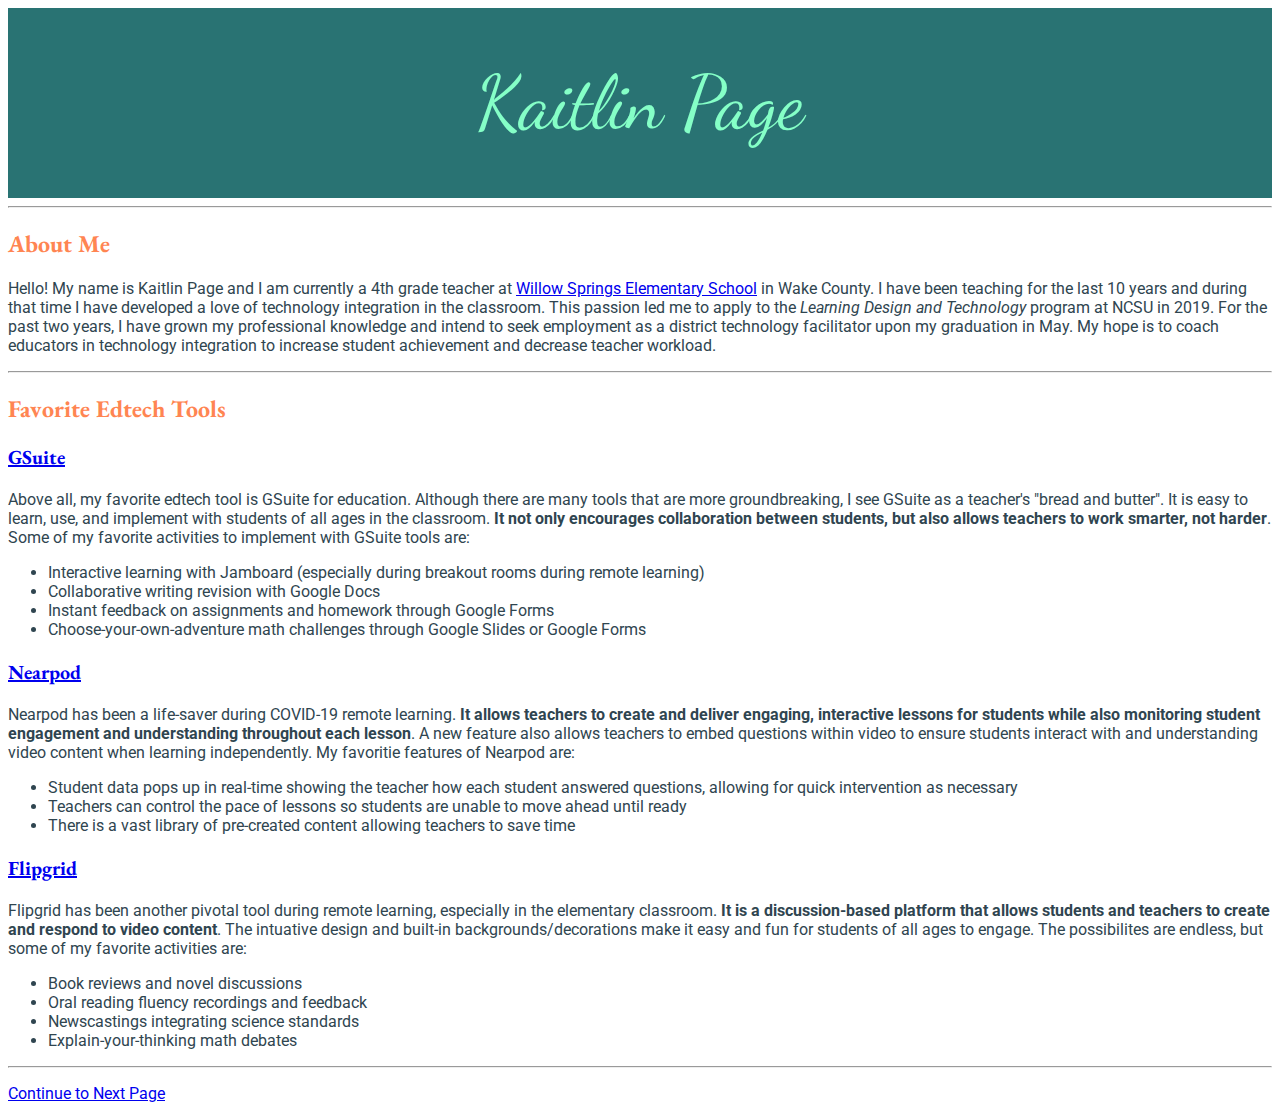
==== index.html @ 35744c5b "Added CSS" ====
<!DOCTYPE html>
<html>
	<head>
		<title>Kaitlin Page</title>
		<meta charset="utf-8" />
		<meta http-equiv="X-UA-Compatible" content="IE=edge" />
        <meta name="viewport" content="width=device-width, initial-scale=1" />
        <link rel="stylesheet" href="stylesheet.css">
	</head>
	<body>
    <div class="header"
        <h1>Kaitlin Page</h1>
    </div>
        <hr>
            <h2>About Me</h2>
                <p>Hello! My name is Kaitlin Page and I am currently a 4th grade teacher
                    at <a href="https://www.wcpss.net/willowspringses" target="_blank">Willow Springs Elementary School</a> in Wake County. I have been teaching 
                    for the last 10 years and during that time I have developed a love of 
                    technology integration in the classroom. This passion led me to apply 
                    to the <em>Learning Design and Technology</em> program at NCSU in 2019.
                    For the past two years, I have grown my professional knowledge and intend
                    to seek employment as a district technology facilitator upon my graduation
                    in May. My hope is to coach educators in technology integration to increase
                    student achievement and decrease teacher workload.  </p>
                <hr>
            <h2>Favorite Edtech Tools</h2>
                    <h3><a href="https://workspace.google.com" target="_blank">GSuite</a></h3>
                        <p>Above all, my favorite edtech tool is GSuite for education.
                            Although there are many tools that are more groundbreaking, I 
                            see GSuite as a teacher's "bread and butter". It is easy to learn,
                            use, and implement with students of all ages in the classroom. <strong>It not
                            only encourages collaboration between students, but also allows 
                            teachers to work smarter, not harder</strong>. Some of my favorite activities to
                            implement with GSuite tools are: 
                                <ul>
                                    <li>Interactive learning with Jamboard (especially during breakout rooms during remote learning)</li>
                                    <li>Collaborative writing revision with Google Docs</li>
                                    <li>Instant feedback on assignments and homework through Google Forms</li>
                                    <li>Choose-your-own-adventure math challenges through Google Slides or Google Forms</li>
                                </ul>
                        </p>
                    <h3><a href="https://nearpod.com" target="_blank">Nearpod</a></h3>
                        <p>Nearpod has been a life-saver during COVID-19 remote learning. <strong>It allows teachers to create 
                            and deliver engaging, interactive lessons for students while also monitoring student engagement 
                            and understanding throughout each lesson</strong>. A new feature also allows teachers to embed questions 
                            within video to ensure students interact with and understanding video content when learning
                            independently. My favoritie features of Nearpod are: 
                                <ul>
                                    <li>Student data pops up in real-time showing the teacher how each student answered questions,
                                        allowing for quick intervention as necessary</li>
                                    <li>Teachers can control the pace of lessons so students are unable to move ahead until ready</li>
                                    <li>There is a vast library of pre-created content allowing teachers to save time</li>
                                </ul>
                        </p>
                    <h3><a href="https://flipgrid.com" target="_blank">Flipgrid</a></h3>
                        <p>Flipgrid has been another pivotal tool during remote learning, especially in the elementary classroom. <strong>It 
                            is a discussion-based platform that allows students and teachers to create and respond to video content</strong>. 
                            The intuative design and built-in backgrounds/decorations make it easy and fun for students of all ages to engage.
                            The possibilites are endless, but some of my favorite activities are:
                                <ul>
                                    <li>Book reviews and novel discussions</li>
                                    <li>Oral reading fluency recordings and feedback</li>
                                    <li>Newscastings integrating science standards</li>
                                    <li>Explain-your-thinking math debates</li>
                                </ul>
                                <hr>
                        
                        <p> <a href="page2.html">Continue to Next Page</a></p>
                        </p>
	</body>
</html>
---- stylesheet.css ----
@import url('https://fonts.googleapis.com/css2?family=Archivo+Black&family=Dancing+Script&family=EB+Garamond&family=Roboto:wght@100&display=swap');


html{
    font-size: 16px;
}

h1, h2, h3{
    font-family: 'EB Garamond', sans-serif;
    color: #ff8552;
}

h1{
    font-size: 1.75rem;
}

h2{
    font-size: 1.5rem;
}

h3{
    font-size: 1.25rem;
}
.header{
    padding: 50px;
    text-align: center;
    background: #297373;
    color: #85FFC7;
    font-size: 75px;
    font-family: 'Dancing Script', cursive;
}

p{
    color: #2F4550;
    font-family:'Roboto', serif;
}

ul{
    font-family: 'Roboto', serif;
    color: #2F4550;
}

a:hover{
    text-decoration:underline;
    font-weight:bold;
}
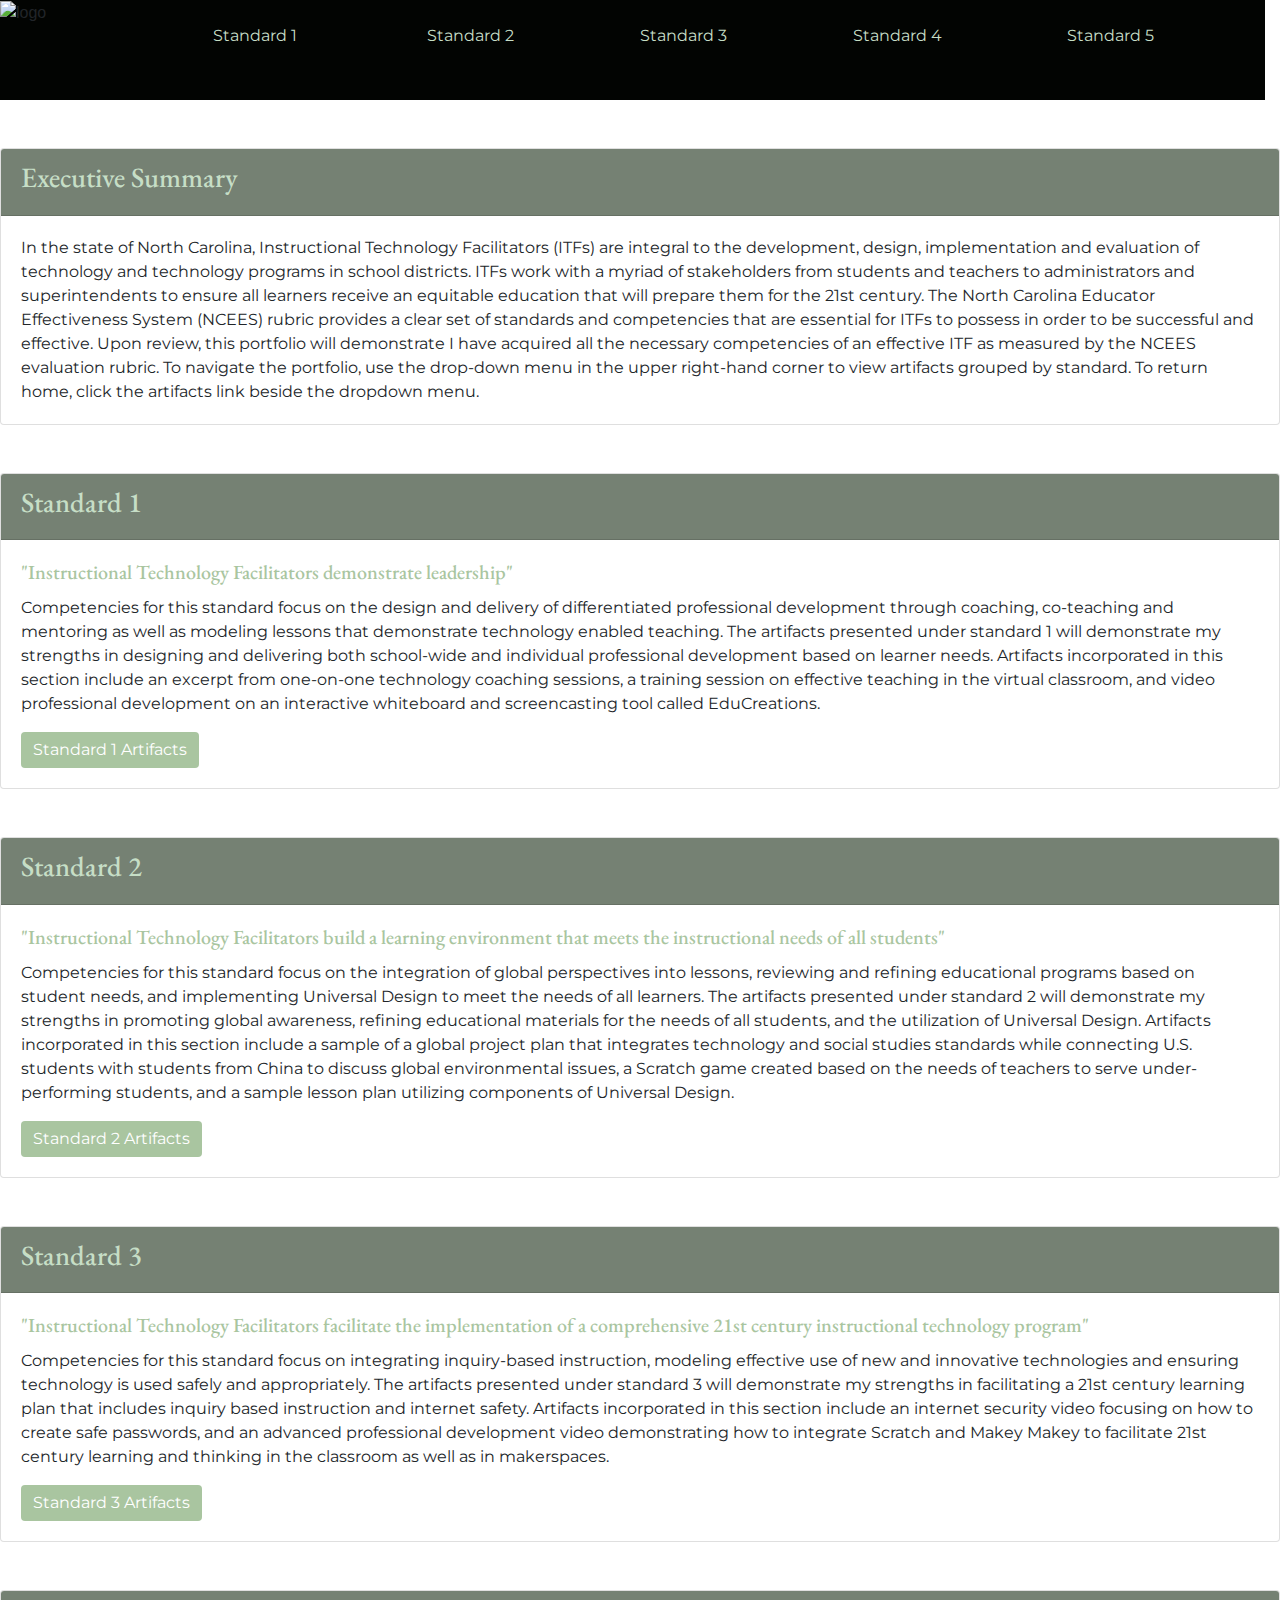
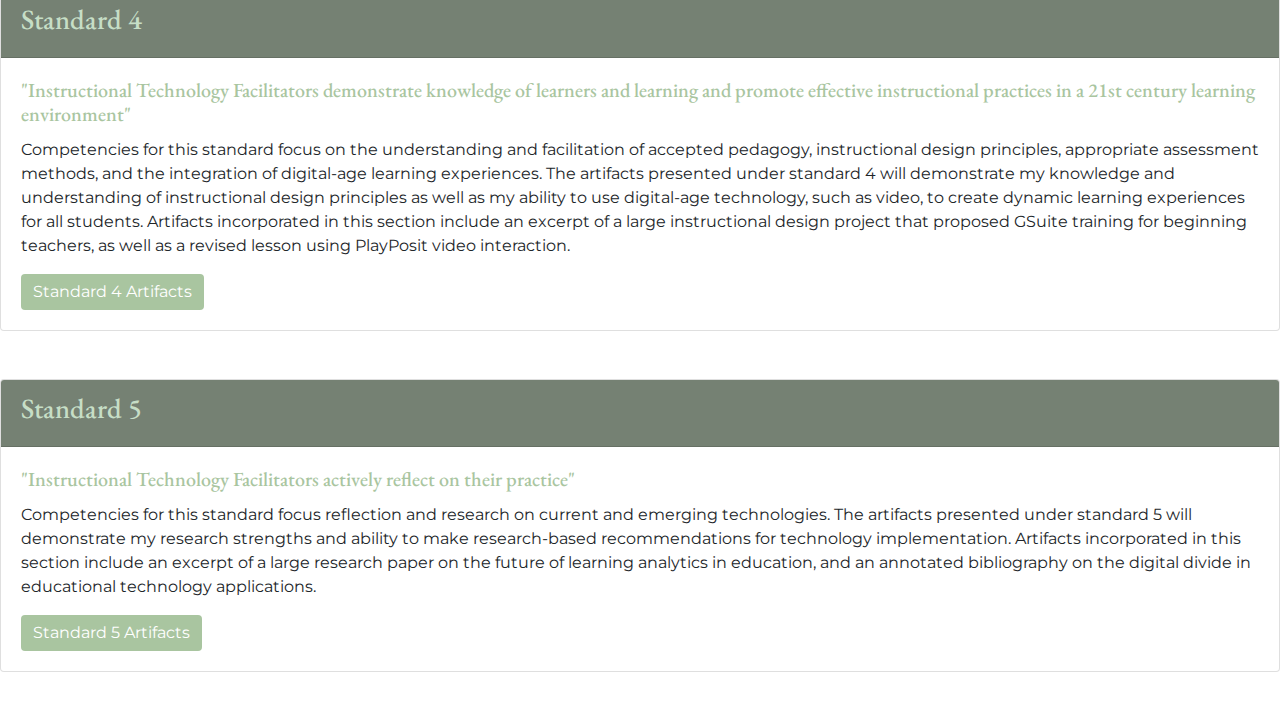
==== commit 9cf23a63: "Added Bootstrap Components" ====
--- a/index.html
+++ b/index.html
@@ -5,67 +5,107 @@
 		<meta charset="utf-8" />
 		<meta http-equiv="X-UA-Compatible" content="IE=edge" />
         <meta name="viewport" content="width=device-width, initial-scale=1" />
+        <link rel="stylesheet" href="https://stackpath.bootstrapcdn.com/bootstrap/4.3.1/css/bootstrap.min.css" integrity="sha384-ggOyR0iXCbMQv3Xipma34MD+dH/1fQ784/j6cY/iJTQUOhcWr7x9JvoRxT2MZw1T" crossorigin="anonymous">
         <link rel="stylesheet" href="stylesheet.css">
 	</head>
-	<body>
-    <div class="header"
-        <h1>Kaitlin Page</h1>
-    </div>
-        <hr>
-            <h2>About Me</h2>
-                <p>Hello! My name is Kaitlin Page and I am currently a 4th grade teacher
-                    at <a href="https://www.wcpss.net/willowspringses" target="_blank">Willow Springs Elementary School</a> in Wake County. I have been teaching 
-                    for the last 10 years and during that time I have developed a love of 
-                    technology integration in the classroom. This passion led me to apply 
-                    to the <em>Learning Design and Technology</em> program at NCSU in 2019.
-                    For the past two years, I have grown my professional knowledge and intend
-                    to seek employment as a district technology facilitator upon my graduation
-                    in May. My hope is to coach educators in technology integration to increase
-                    student achievement and decrease teacher workload.  </p>
-                <hr>
-            <h2>Favorite Edtech Tools</h2>
-                    <h3><a href="https://workspace.google.com" target="_blank">GSuite</a></h3>
-                        <p>Above all, my favorite edtech tool is GSuite for education.
-                            Although there are many tools that are more groundbreaking, I 
-                            see GSuite as a teacher's "bread and butter". It is easy to learn,
-                            use, and implement with students of all ages in the classroom. <strong>It not
-                            only encourages collaboration between students, but also allows 
-                            teachers to work smarter, not harder</strong>. Some of my favorite activities to
-                            implement with GSuite tools are: 
-                                <ul>
-                                    <li>Interactive learning with Jamboard (especially during breakout rooms during remote learning)</li>
-                                    <li>Collaborative writing revision with Google Docs</li>
-                                    <li>Instant feedback on assignments and homework through Google Forms</li>
-                                    <li>Choose-your-own-adventure math challenges through Google Slides or Google Forms</li>
-                                </ul>
-                        </p>
-                    <h3><a href="https://nearpod.com" target="_blank">Nearpod</a></h3>
-                        <p>Nearpod has been a life-saver during COVID-19 remote learning. <strong>It allows teachers to create 
-                            and deliver engaging, interactive lessons for students while also monitoring student engagement 
-                            and understanding throughout each lesson</strong>. A new feature also allows teachers to embed questions 
-                            within video to ensure students interact with and understanding video content when learning
-                            independently. My favoritie features of Nearpod are: 
-                                <ul>
-                                    <li>Student data pops up in real-time showing the teacher how each student answered questions,
-                                        allowing for quick intervention as necessary</li>
-                                    <li>Teachers can control the pace of lessons so students are unable to move ahead until ready</li>
-                                    <li>There is a vast library of pre-created content allowing teachers to save time</li>
-                                </ul>
-                        </p>
-                    <h3><a href="https://flipgrid.com" target="_blank">Flipgrid</a></h3>
-                        <p>Flipgrid has been another pivotal tool during remote learning, especially in the elementary classroom. <strong>It 
-                            is a discussion-based platform that allows students and teachers to create and respond to video content</strong>. 
-                            The intuative design and built-in backgrounds/decorations make it easy and fun for students of all ages to engage.
-                            The possibilites are endless, but some of my favorite activities are:
-                                <ul>
-                                    <li>Book reviews and novel discussions</li>
-                                    <li>Oral reading fluency recordings and feedback</li>
-                                    <li>Newscastings integrating science standards</li>
-                                    <li>Explain-your-thinking math debates</li>
-                                </ul>
-                                <hr>
-                        
-                        <p> <a href="page2.html">Continue to Next Page</a></p>
-                        </p>
+
+    <body>
+
+      <header class="row">
+        <div class="col-xs-12 col-md-2">
+          <img src="logo.png" alt="logo" width="90" height="90">
+        </div>
+
+        <div class="col-xs-12 col-md-2 mt-4">
+          <a href="standard1.html">Standard 1</a>
+        </div>
+        <div class="col-xs-12 col-md-2 mt-4">
+          <a href="standard2.html">Standard 2</a>
+        </div>
+        <div class="col-xs-12 col-md-2 mt-4">
+          <a href="standard3.html">Standard 3</a>
+        </div>
+        <div class="col-xs-12 col-md-2 mt-4">
+          <a href="standard4.html">Standard 4</a>
+        </div>
+        <div class="col-xs-12 col-md-2 mt-4">
+          <a href="standard5.html">Standard 5</a>
+        </div>
+      </header>
+
+  
+
+                <div class="card mt-5 mb-5">
+                  <div class="card-header cardbackground">
+                    <h3>Executive Summary</h3>
+                  </div>
+                  <div class="card-body">
+              
+                    <p class="card-text">In the state of North Carolina, Instructional Technology Facilitators (ITFs) are integral to the development, design, implementation and evaluation of technology and technology programs in school districts. ITFs work with a myriad of stakeholders from students and teachers to administrators and superintendents to ensure all learners receive an equitable education that will prepare them for the 21st century. The North Carolina Educator Effectiveness System (NCEES) rubric provides a clear set of standards and competencies that are essential for ITFs to possess in order to be successful and effective. Upon review, this portfolio will demonstrate I have acquired all the necessary competencies of an effective ITF as measured by the NCEES evaluation rubric. To navigate the portfolio, use the drop-down menu in the upper right-hand corner to view artifacts grouped by standard. To return home, click the artifacts link beside the dropdown menu.</p>
+                
+                  </div>
+                </div>
+                
+                <div class="card mb-5">
+                  <div class="card-header cardbackground">
+                    <h3>Standard 1</h3>
+                  </div>
+                  <div class="card-body">
+                    <h5 class="card-title"> "Instructional Technology Facilitators demonstrate leadership"</h5>
+                    <p class="card-text">Competencies for this standard focus on the design and delivery of differentiated professional development through coaching, co-teaching and mentoring as well as modeling lessons that demonstrate technology enabled teaching. The artifacts presented under standard 1 will demonstrate my strengths in designing and delivering both school-wide and individual professional development based on learner needs. Artifacts incorporated in this section include an excerpt from one-on-one technology coaching sessions, a training session on effective teaching in the virtual classroom, and video professional development on an interactive whiteboard and screencasting tool called EduCreations.</p>
+                    <a href="standard1.html" class="btn btn-primary buttonbackground">Standard 1 Artifacts</a>
+                  </div>
+                </div>
+
+                <div class="card mb-5">
+                <div class="card-header cardbackground">
+                  <h3>Standard 2</h3>
+                </div>
+                <div class="card-body">
+                  <h5 class="card-title">"Instructional Technology Facilitators build a learning environment that meets the instructional needs of all students"</h5>
+                  <p class="card-text">Competencies for this standard focus on the integration of global perspectives into lessons, reviewing and refining educational programs based on student needs, and implementing Universal Design to meet the needs of all learners. The artifacts presented under standard 2 will demonstrate my strengths in promoting global awareness, refining educational materials for the needs of all students, and the utilization of Universal Design. Artifacts incorporated in this section include a sample of a global project plan that integrates technology and social studies standards while connecting U.S. students with students from China to discuss global environmental issues, a Scratch game created based on the needs of teachers to serve under-performing students, and a sample lesson plan utilizing components of Universal Design.</p>
+                  <a href="standard2.html" class="btn btn-primary buttonbackground">Standard 2 Artifacts</a>
+                </div>
+              </div>
+
+              <div class="card mb-5">
+              <div class="card-header cardbackground">
+                <h3>Standard 3</h3>
+              </div>
+              <div class="card-body">
+                <h5 class="card-title">"Instructional Technology Facilitators facilitate the implementation of a comprehensive 21st century instructional technology program"</h5>
+                <p class="card-text">Competencies for this standard focus on integrating inquiry-based instruction, modeling effective use of new and innovative technologies and ensuring technology is used safely and appropriately. The artifacts presented under standard 3 will demonstrate my strengths in facilitating a 21st century learning plan that includes inquiry based instruction and internet safety. Artifacts incorporated in this section include an internet security video focusing on how to create safe passwords, and an advanced professional development video demonstrating how to integrate Scratch and Makey Makey to facilitate 21st century learning and thinking in the classroom as well as in makerspaces.</p>
+                <a href="standard3.html" class="btn btn-primary buttonbackground">Standard 3 Artifacts</a>
+              </div>
+            </div>
+
+            <div class="card mb-5">
+            <div class="card-header cardbackground">
+              <h3>Standard 4</h3>
+            </div>
+            <div class="card-body">
+              <h5 class="card-title">"Instructional Technology Facilitators demonstrate knowledge of learners and learning and promote effective instructional practices in a 21st century learning environment"</h5>
+              <p class="card-text">Competencies for this standard focus on the understanding and facilitation of accepted pedagogy, instructional design principles, appropriate assessment methods, and the integration of digital-age learning experiences. The artifacts presented under standard 4 will demonstrate my knowledge and understanding of instructional design principles as well as my ability to use digital-age technology, such as video, to create dynamic learning experiences for all students. Artifacts incorporated in this section include an excerpt of a large instructional design project that proposed GSuite training for beginning teachers, as well as a revised lesson using PlayPosit video interaction.</p>
+              <a href="standard4.html" class="btn btn-primary buttonbackground">Standard 4 Artifacts</a>
+            </div>
+          </div>
+
+          <div class="card mb-5">
+          <div class="card-header cardbackground">
+            <h3>Standard 5</h3>
+          </div>
+          <div class="card-body">
+            <h5 class="card-title">"Instructional Technology Facilitators actively reflect on their practice"</h5>
+            <p class="card-text">Competencies for this standard focus reflection and research on current and emerging technologies. The artifacts presented under standard 5 will demonstrate my research strengths and ability to make research-based recommendations for technology implementation. Artifacts incorporated in this section include an excerpt of a large research paper on the future of learning analytics in education, and an annotated bibliography on the digital divide in educational technology applications.</p>
+            <a href="standard5.html" class="btn btn-primary buttonbackground">Standard 5 Artifacts</a>
+          </div>
+        </div>
+
+    
+
+                <script src="https://code.jquery.com/jquery-3.3.1.slim.min.js" integrity="sha384-q8i/X+965DzO0rT7abK41JStQIAqVgRVzpbzo5smXKp4YfRvH+8abtTE1Pi6jizo" crossorigin="anonymous"></script>
+                <script src="https://cdnjs.cloudflare.com/ajax/libs/popper.js/1.14.7/umd/popper.min.js" integrity="sha384-UO2eT0CpHqdSJQ6hJty5KVphtPhzWj9WO1clHTMGa3JDZwrnQq4sF86dIHNDz0W1" crossorigin="anonymous"></script>
+                <script src="https://stackpath.bootstrapcdn.com/bootstrap/4.3.1/js/bootstrap.min.js" integrity="sha384-JjSmVgyd0p3pXB1rRibZUAYoIIy6OrQ6VrjIEaFf/nJGzIxFDsf4x0xIM+B07jRM" crossorigin="anonymous"></script>
+            
 	</body>
 </html>
--- a/stylesheet.css
+++ b/stylesheet.css
@@ -1,46 +1,57 @@
-@import url('https://fonts.googleapis.com/css2?family=Archivo+Black&family=Dancing+Script&family=EB+Garamond&family=Roboto:wght@100&display=swap');
-
+@import url('https://fonts.googleapis.com/css2?family=EB+Garamond:wght@500&family=Montserrat&display=swap');
 
 html{
     font-size: 16px;
 }
 
-h1, h2, h3{
-    font-family: 'EB Garamond', sans-serif;
-    color: #ff8552;
+header{
+    background-color: #020402;
+    width: 100%;
+    height: 100px;
+    top: 0;
 }
 
-h1{
-    font-size: 1.75rem;
+a{
+    color: #C6DEC6;
+    font-family: "Montserrat";
+}
+
+a:hover{
+    color: #758173;
+    font-family: "Montserrat";
 }
 
 h2{
-    font-size: 1.5rem;
+    font-family: "EB Garamond";
+    color: #A9C5A0;
+}
+
+.cardbackground{
+    background-color: #758173;
 }
 
 h3{
-    font-size: 1.25rem;
+    color: #C6DEC6;
+    font-family:"EB Garamond";
 }
-.header{
-    padding: 50px;
-    text-align: center;
-    background: #297373;
-    color: #85FFC7;
-    font-size: 75px;
-    font-family: 'Dancing Script', cursive;
+
+h5 {
+    color: #A9C5A0;
+    font-family:"EB Garamond";
+}
+
+.buttonbackground{
+    background-color: #A9C5A0;
+    border: #A9C5A0;
+    font-family: "Montserrat";
+}
+
+.buttonbackground:hover{
+    background-color: #758173;
+    border: #758173;
+    font-family: "Montserrat";
 }
 
 p{
-    color: #2F4550;
-    font-family:'Roboto', serif;
-}
-
-ul{
-    font-family: 'Roboto', serif;
-    color: #2F4550;
-}
-
-a:hover{
-    text-decoration:underline;
-    font-weight:bold;
-}
+    font-family: "Montserrat";
+}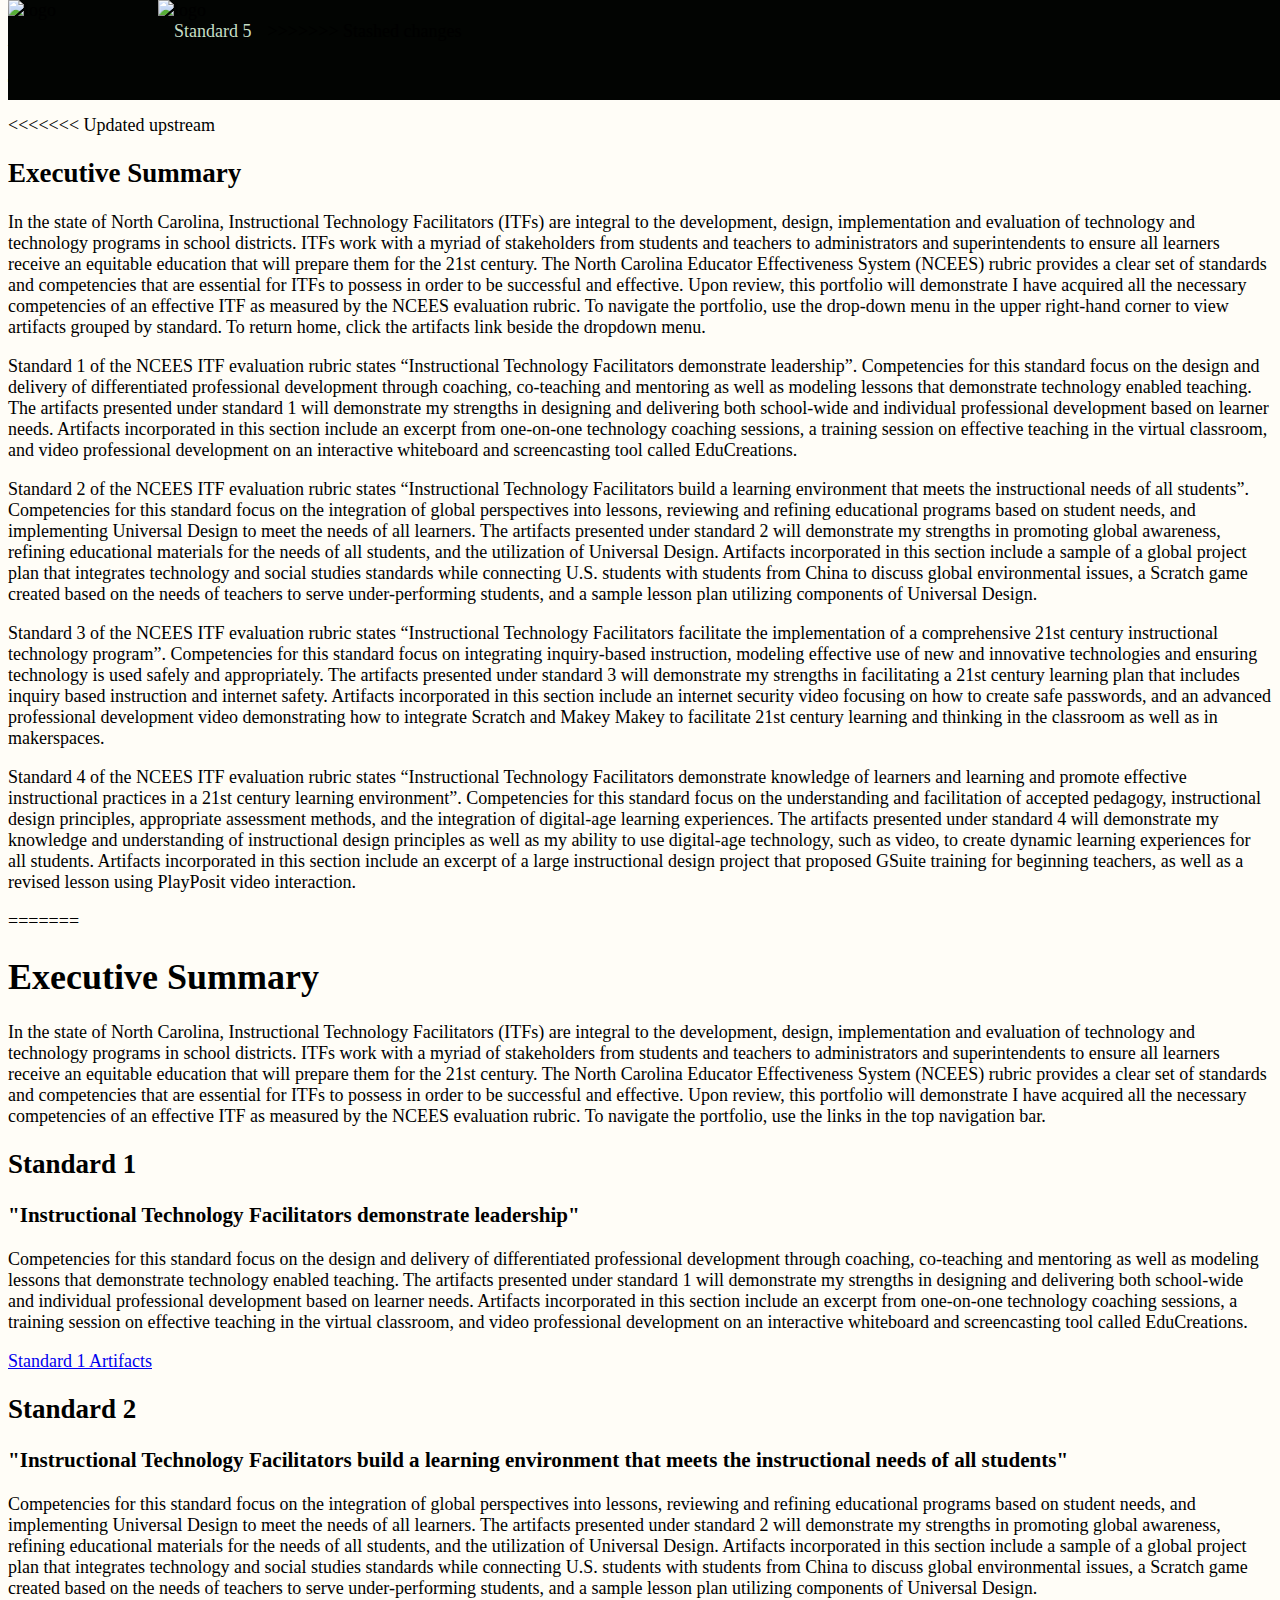
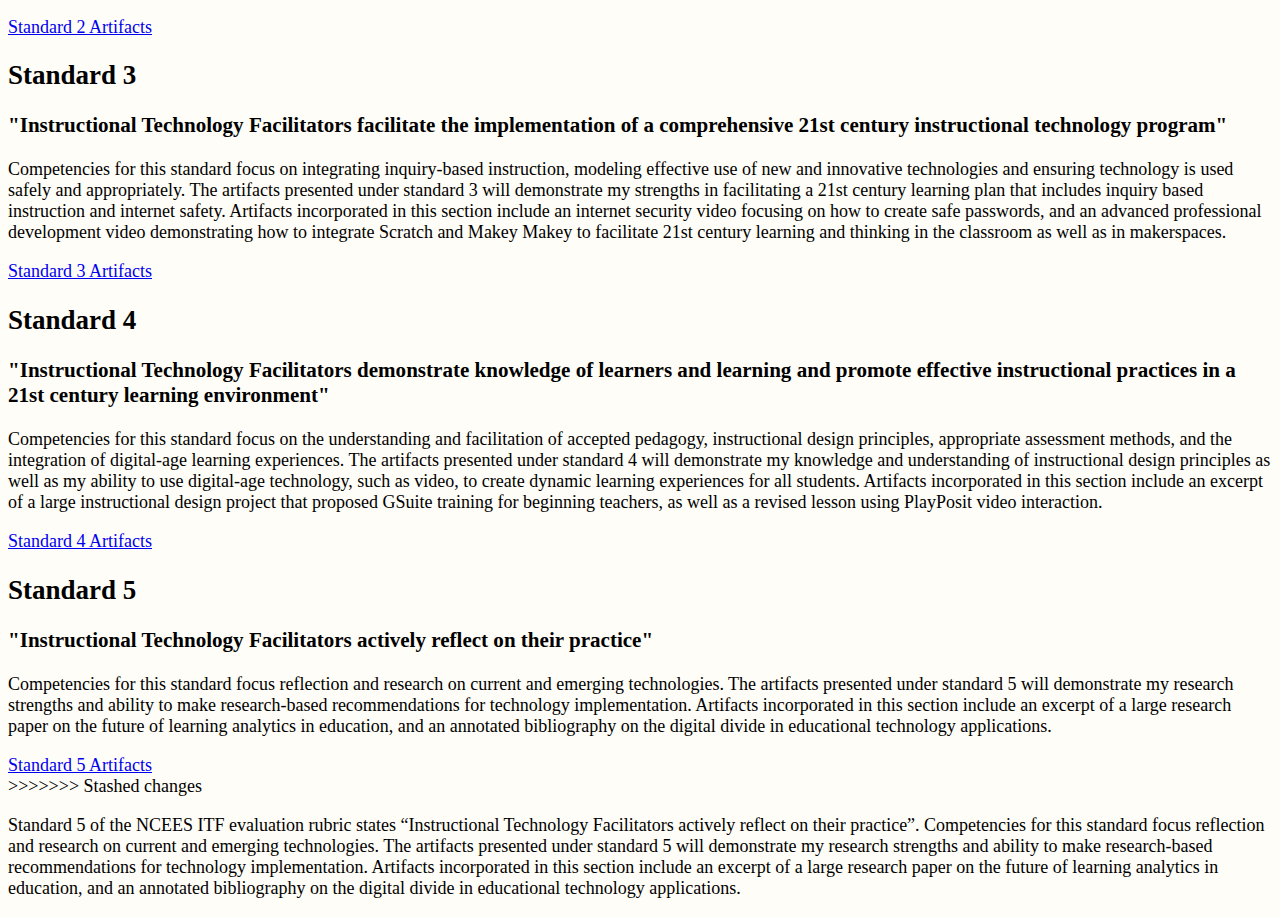
==== commit 5c6ad5ac: "Accessibility Changes" ====
--- a/index.html
+++ b/index.html
@@ -5,53 +5,72 @@
 		<meta charset="utf-8" />
 		<meta http-equiv="X-UA-Compatible" content="IE=edge" />
         <meta name="viewport" content="width=device-width, initial-scale=1" />
-        <link rel="stylesheet" href="https://stackpath.bootstrapcdn.com/bootstrap/4.3.1/css/bootstrap.min.css" integrity="sha384-ggOyR0iXCbMQv3Xipma34MD+dH/1fQ784/j6cY/iJTQUOhcWr7x9JvoRxT2MZw1T" crossorigin="anonymous">
         <link rel="stylesheet" href="stylesheet.css">
 	</head>
+	
+    <body>
+       <header>
+        <img class="logo" src="logo.png" alt="logo">
 
-    <body>
+            <ul>
+                <li><a href="index.html">Home</a></li> 
 
+                <li><a href="standard1.html">Standard 1</a></li>
+
+                <li><a href="standard2.html">Standard 2</a></li>
+
+                <li><a href="standard3.html">Standard 3</a></li>
+
+<<<<<<< Updated upstream
+                <li><a href="standard4.html">Standard 4</a></li>
+=======
       <header class="row">
         <div class="col-xs-12 col-md-2">
-          <img src="logo.png" alt="logo" width="90" height="90">
+          <img src="logo.png" alt="logo" width="90" height="90" aria-hidden="true">
         </div>
+>>>>>>> Stashed changes
 
-        <div class="col-xs-12 col-md-2 mt-4">
-          <a href="standard1.html">Standard 1</a>
-        </div>
-        <div class="col-xs-12 col-md-2 mt-4">
-          <a href="standard2.html">Standard 2</a>
-        </div>
-        <div class="col-xs-12 col-md-2 mt-4">
-          <a href="standard3.html">Standard 3</a>
-        </div>
-        <div class="col-xs-12 col-md-2 mt-4">
-          <a href="standard4.html">Standard 4</a>
-        </div>
-        <div class="col-xs-12 col-md-2 mt-4">
-          <a href="standard5.html">Standard 5</a>
-        </div>
-      </header>
+                <li><a href="standard5.html">Standard 5</a></li>
+            </ul>
+        </header>
+   
+            <h2 class="headerfix">About Me</h2>
 
-  
+                <p>Text will go here</p>
 
+<<<<<<< Updated upstream
+            <h2>Executive Summary</h2>
+                <p>In the state of North Carolina, Instructional Technology Facilitators (ITFs) are integral to the development, design, implementation and evaluation of technology and technology programs in school districts. ITFs work with a myriad of stakeholders from students and teachers to administrators and superintendents to ensure all learners receive an equitable education that will prepare them for the 21st century. The North Carolina Educator Effectiveness System (NCEES) rubric provides a clear set of standards and competencies that are essential for ITFs to possess in order to be successful and effective. Upon review, this portfolio will demonstrate I have acquired all the necessary competencies of an effective ITF as measured by the NCEES evaluation rubric. To navigate the portfolio, use the drop-down menu in the upper right-hand corner to view artifacts grouped by standard. To return home, click the artifacts link beside the dropdown menu.</p>
+
+                <p>Standard 1 of the NCEES ITF evaluation rubric states “Instructional Technology Facilitators demonstrate leadership”. Competencies for this standard focus on the design and delivery of differentiated professional development through coaching, co-teaching and mentoring as well as modeling lessons that demonstrate technology enabled teaching. The artifacts presented under standard 1 will demonstrate my strengths in designing and delivering both school-wide and individual professional development based on learner needs. Artifacts incorporated in this section include an excerpt from one-on-one technology coaching sessions, a training session on effective teaching in the virtual classroom, and video professional development on an interactive whiteboard and screencasting tool called EduCreations. 
+                </p>
+
+                <p>Standard 2 of the NCEES ITF evaluation rubric states “Instructional Technology Facilitators build a learning environment that meets the instructional needs of all students”. Competencies for this standard focus on the integration of global perspectives into lessons, reviewing and refining educational programs based on student needs, and implementing Universal Design to meet the needs of all learners. The artifacts presented under standard 2 will demonstrate my strengths in promoting global awareness, refining educational materials for the needs of all students, and the utilization of Universal Design. Artifacts incorporated in this section include a sample of a global project plan that integrates technology and social studies standards while connecting U.S. students with students from China to discuss global environmental issues, a Scratch game created based on the needs of teachers to serve under-performing students, and a sample lesson plan utilizing components of Universal Design. 
+                </p>
+
+                <p>Standard 3 of the NCEES ITF evaluation rubric states “Instructional Technology Facilitators facilitate the implementation of a comprehensive 21st century instructional technology program”. Competencies for this standard focus on integrating inquiry-based instruction, modeling effective use of new and innovative technologies and ensuring technology is used safely and appropriately. The artifacts presented under standard 3 will demonstrate my strengths in facilitating a 21st century learning plan that includes inquiry based instruction and internet safety. Artifacts incorporated in this section include an internet security video focusing on how to create safe passwords, and an advanced professional development video demonstrating how to integrate Scratch and Makey Makey to facilitate 21st century learning and thinking in the classroom as well as in makerspaces. 
+                </p>
+
+                <p>Standard 4 of the NCEES ITF evaluation rubric states “Instructional Technology Facilitators demonstrate knowledge of learners and learning and promote effective instructional practices in a 21st century learning environment”. Competencies for this standard focus on the understanding and facilitation of accepted pedagogy, instructional design principles, appropriate assessment methods, and the integration of digital-age learning experiences. The artifacts presented under standard 4 will demonstrate my knowledge and understanding of instructional design principles as well as my ability to use digital-age technology, such as video, to create dynamic learning experiences for all students. Artifacts incorporated in this section include an excerpt of a large instructional design project that proposed GSuite training for beginning teachers, as well as a revised lesson using PlayPosit video interaction. 
+                </p>
+=======
                 <div class="card mt-5 mb-5">
                   <div class="card-header cardbackground">
-                    <h3>Executive Summary</h3>
+                    <h1>Executive Summary</h1>
                   </div>
                   <div class="card-body">
               
-                    <p class="card-text">In the state of North Carolina, Instructional Technology Facilitators (ITFs) are integral to the development, design, implementation and evaluation of technology and technology programs in school districts. ITFs work with a myriad of stakeholders from students and teachers to administrators and superintendents to ensure all learners receive an equitable education that will prepare them for the 21st century. The North Carolina Educator Effectiveness System (NCEES) rubric provides a clear set of standards and competencies that are essential for ITFs to possess in order to be successful and effective. Upon review, this portfolio will demonstrate I have acquired all the necessary competencies of an effective ITF as measured by the NCEES evaluation rubric. To navigate the portfolio, use the drop-down menu in the upper right-hand corner to view artifacts grouped by standard. To return home, click the artifacts link beside the dropdown menu.</p>
+                    <p class="card-text">In the state of North Carolina, Instructional Technology Facilitators (ITFs) are integral to the development, design, implementation and evaluation of technology and technology programs in school districts. ITFs work with a myriad of stakeholders from students and teachers to administrators and superintendents to ensure all learners receive an equitable education that will prepare them for the 21st century. The North Carolina Educator Effectiveness System (NCEES) rubric provides a clear set of standards and competencies that are essential for ITFs to possess in order to be successful and effective. Upon review, this portfolio will demonstrate I have acquired all the necessary competencies of an effective ITF as measured by the NCEES evaluation rubric. To navigate the portfolio, use the links in the top navigation bar. </p>
                 
                   </div>
                 </div>
                 
                 <div class="card mb-5">
                   <div class="card-header cardbackground">
-                    <h3>Standard 1</h3>
+                    <h2>Standard 1</h2>
                   </div>
                   <div class="card-body">
-                    <h5 class="card-title"> "Instructional Technology Facilitators demonstrate leadership"</h5>
+                    <h3 class="card-title"> "Instructional Technology Facilitators demonstrate leadership"</h3>
                     <p class="card-text">Competencies for this standard focus on the design and delivery of differentiated professional development through coaching, co-teaching and mentoring as well as modeling lessons that demonstrate technology enabled teaching. The artifacts presented under standard 1 will demonstrate my strengths in designing and delivering both school-wide and individual professional development based on learner needs. Artifacts incorporated in this section include an excerpt from one-on-one technology coaching sessions, a training session on effective teaching in the virtual classroom, and video professional development on an interactive whiteboard and screencasting tool called EduCreations.</p>
                     <a href="standard1.html" class="btn btn-primary buttonbackground">Standard 1 Artifacts</a>
                   </div>
@@ -59,10 +78,10 @@
 
                 <div class="card mb-5">
                 <div class="card-header cardbackground">
-                  <h3>Standard 2</h3>
+                  <h2>Standard 2</h2>
                 </div>
                 <div class="card-body">
-                  <h5 class="card-title">"Instructional Technology Facilitators build a learning environment that meets the instructional needs of all students"</h5>
+                  <h3 class="card-title">"Instructional Technology Facilitators build a learning environment that meets the instructional needs of all students"</h3>
                   <p class="card-text">Competencies for this standard focus on the integration of global perspectives into lessons, reviewing and refining educational programs based on student needs, and implementing Universal Design to meet the needs of all learners. The artifacts presented under standard 2 will demonstrate my strengths in promoting global awareness, refining educational materials for the needs of all students, and the utilization of Universal Design. Artifacts incorporated in this section include a sample of a global project plan that integrates technology and social studies standards while connecting U.S. students with students from China to discuss global environmental issues, a Scratch game created based on the needs of teachers to serve under-performing students, and a sample lesson plan utilizing components of Universal Design.</p>
                   <a href="standard2.html" class="btn btn-primary buttonbackground">Standard 2 Artifacts</a>
                 </div>
@@ -70,10 +89,10 @@
 
               <div class="card mb-5">
               <div class="card-header cardbackground">
-                <h3>Standard 3</h3>
+                <h2>Standard 3</h2>
               </div>
               <div class="card-body">
-                <h5 class="card-title">"Instructional Technology Facilitators facilitate the implementation of a comprehensive 21st century instructional technology program"</h5>
+                <h3 class="card-title">"Instructional Technology Facilitators facilitate the implementation of a comprehensive 21st century instructional technology program"</h3>
                 <p class="card-text">Competencies for this standard focus on integrating inquiry-based instruction, modeling effective use of new and innovative technologies and ensuring technology is used safely and appropriately. The artifacts presented under standard 3 will demonstrate my strengths in facilitating a 21st century learning plan that includes inquiry based instruction and internet safety. Artifacts incorporated in this section include an internet security video focusing on how to create safe passwords, and an advanced professional development video demonstrating how to integrate Scratch and Makey Makey to facilitate 21st century learning and thinking in the classroom as well as in makerspaces.</p>
                 <a href="standard3.html" class="btn btn-primary buttonbackground">Standard 3 Artifacts</a>
               </div>
@@ -81,10 +100,10 @@
 
             <div class="card mb-5">
             <div class="card-header cardbackground">
-              <h3>Standard 4</h3>
+              <h2>Standard 4</h2>
             </div>
             <div class="card-body">
-              <h5 class="card-title">"Instructional Technology Facilitators demonstrate knowledge of learners and learning and promote effective instructional practices in a 21st century learning environment"</h5>
+              <h3 class="card-title">"Instructional Technology Facilitators demonstrate knowledge of learners and learning and promote effective instructional practices in a 21st century learning environment"</h3>
               <p class="card-text">Competencies for this standard focus on the understanding and facilitation of accepted pedagogy, instructional design principles, appropriate assessment methods, and the integration of digital-age learning experiences. The artifacts presented under standard 4 will demonstrate my knowledge and understanding of instructional design principles as well as my ability to use digital-age technology, such as video, to create dynamic learning experiences for all students. Artifacts incorporated in this section include an excerpt of a large instructional design project that proposed GSuite training for beginning teachers, as well as a revised lesson using PlayPosit video interaction.</p>
               <a href="standard4.html" class="btn btn-primary buttonbackground">Standard 4 Artifacts</a>
             </div>
@@ -92,20 +111,18 @@
 
           <div class="card mb-5">
           <div class="card-header cardbackground">
-            <h3>Standard 5</h3>
+            <h2>Standard 5</h2>
           </div>
           <div class="card-body">
-            <h5 class="card-title">"Instructional Technology Facilitators actively reflect on their practice"</h5>
+            <h3 class="card-title">"Instructional Technology Facilitators actively reflect on their practice"</h3>
             <p class="card-text">Competencies for this standard focus reflection and research on current and emerging technologies. The artifacts presented under standard 5 will demonstrate my research strengths and ability to make research-based recommendations for technology implementation. Artifacts incorporated in this section include an excerpt of a large research paper on the future of learning analytics in education, and an annotated bibliography on the digital divide in educational technology applications.</p>
             <a href="standard5.html" class="btn btn-primary buttonbackground">Standard 5 Artifacts</a>
           </div>
         </div>
+>>>>>>> Stashed changes
 
-    
+                <p>Standard 5 of the NCEES ITF evaluation rubric states “Instructional Technology Facilitators actively reflect on their practice”. Competencies for this standard focus reflection and research on current and emerging technologies. The artifacts presented under standard 5 will demonstrate my research strengths and ability to make research-based recommendations for technology implementation. Artifacts incorporated in this section include an excerpt of a large research paper on the future of learning analytics in education, and an annotated bibliography on the digital divide in educational technology applications.
+                </p>
 
-                <script src="https://code.jquery.com/jquery-3.3.1.slim.min.js" integrity="sha384-q8i/X+965DzO0rT7abK41JStQIAqVgRVzpbzo5smXKp4YfRvH+8abtTE1Pi6jizo" crossorigin="anonymous"></script>
-                <script src="https://cdnjs.cloudflare.com/ajax/libs/popper.js/1.14.7/umd/popper.min.js" integrity="sha384-UO2eT0CpHqdSJQ6hJty5KVphtPhzWj9WO1clHTMGa3JDZwrnQq4sF86dIHNDz0W1" crossorigin="anonymous"></script>
-                <script src="https://stackpath.bootstrapcdn.com/bootstrap/4.3.1/js/bootstrap.min.js" integrity="sha384-JjSmVgyd0p3pXB1rRibZUAYoIIy6OrQ6VrjIEaFf/nJGzIxFDsf4x0xIM+B07jRM" crossorigin="anonymous"></script>
-            
 	</body>
 </html>
--- a/stylesheet.css
+++ b/stylesheet.css
@@ -1,57 +1,104 @@
-@import url('https://fonts.googleapis.com/css2?family=EB+Garamond:wght@500&family=Montserrat&display=swap');
+@import url('https://fonts.googleapis.com/css2?family=Archivo+Black&family=Dancing+Script&family=EB+Garamond&family=Roboto:wght@100&display=swap');
+
 
 html{
-    font-size: 16px;
+    font-size: 18px;
+    background-color: #fffdf7;
 }
 
 header{
     background-color: #020402;
+    position: fixed;
     width: 100%;
     height: 100px;
     top: 0;
 }
 
-a{
-    color: #C6DEC6;
-    font-family: "Montserrat";
+ul{
+    position: absolute;
+    top: 25px;
+    left: 110px;
 }
 
-a:hover{
-    color: #758173;
-    font-family: "Montserrat";
+li {
+    float: left;
+    list-style-type: none;
+  }
+  
+  li a {
+    display: inline;
+    color: #C6DEC6;
+    text-align: center;
+    padding: 14px 16px;
+    text-decoration: none;
+  }
+
+  li a:hover{
+      color: #758173;
+  }
+
+<<<<<<< Updated upstream
+h2{
+    font-family: 'EB Garamond', serif;
+    color: #A9C5A0;
+    font-size:1.25rem;
+=======
+h1{
+    font-family: "EB Garamond";
+    color: #C6DEC6;
+    font-size: 2rem;
+>>>>>>> Stashed changes
 }
 
-h2{
-    font-family: "EB Garamond";
-    color: #A9C5A0;
+.headerfix{
+    margin-top: 110px;
 }
 
-.cardbackground{
-    background-color: #758173;
+<<<<<<< Updated upstream
+.intro{
+    margin-top: 110px;
+    font-size: 1.75rem;
+    font-family: 'EB Garamond', serif;
+    font-weight: bold;
+    text-align: center;
+    color: #A9C5A0;
+=======
+h2{
+    color: #C6DEC6;
+    font-family:"EB Garamond";
+    font-size: 1.75rem;
 }
 
-h3{
-    color: #C6DEC6;
+h3 {
+    color: #A9C5A0;
     font-family:"EB Garamond";
+    font-size: 1.5rem;
 }
 
-h5 {
+.paragraphfix {
     color: #A9C5A0;
-    font-family:"EB Garamond";
+    font-family: "EB Garamond";
+    font-size: 24px;
+>>>>>>> Stashed changes
 }
 
-.buttonbackground{
-    background-color: #A9C5A0;
-    border: #A9C5A0;
-    font-family: "Montserrat";
-}
-
-.buttonbackground:hover{
-    background-color: #758173;
-    border: #758173;
-    font-family: "Montserrat";
+.description{
+    font-family: 'Roboto', sans-serif;
+    font-size: 1.05rem;
+    text-align: center;
 }
 
 p{
-    font-family: "Montserrat";
+    color: #2F4550;
+    font-family:'Roboto', sans-serif;
+}
+
+@media print{
+	header{
+		display: none;
+	}
+
+    ul{
+        display:none;
+    }
 }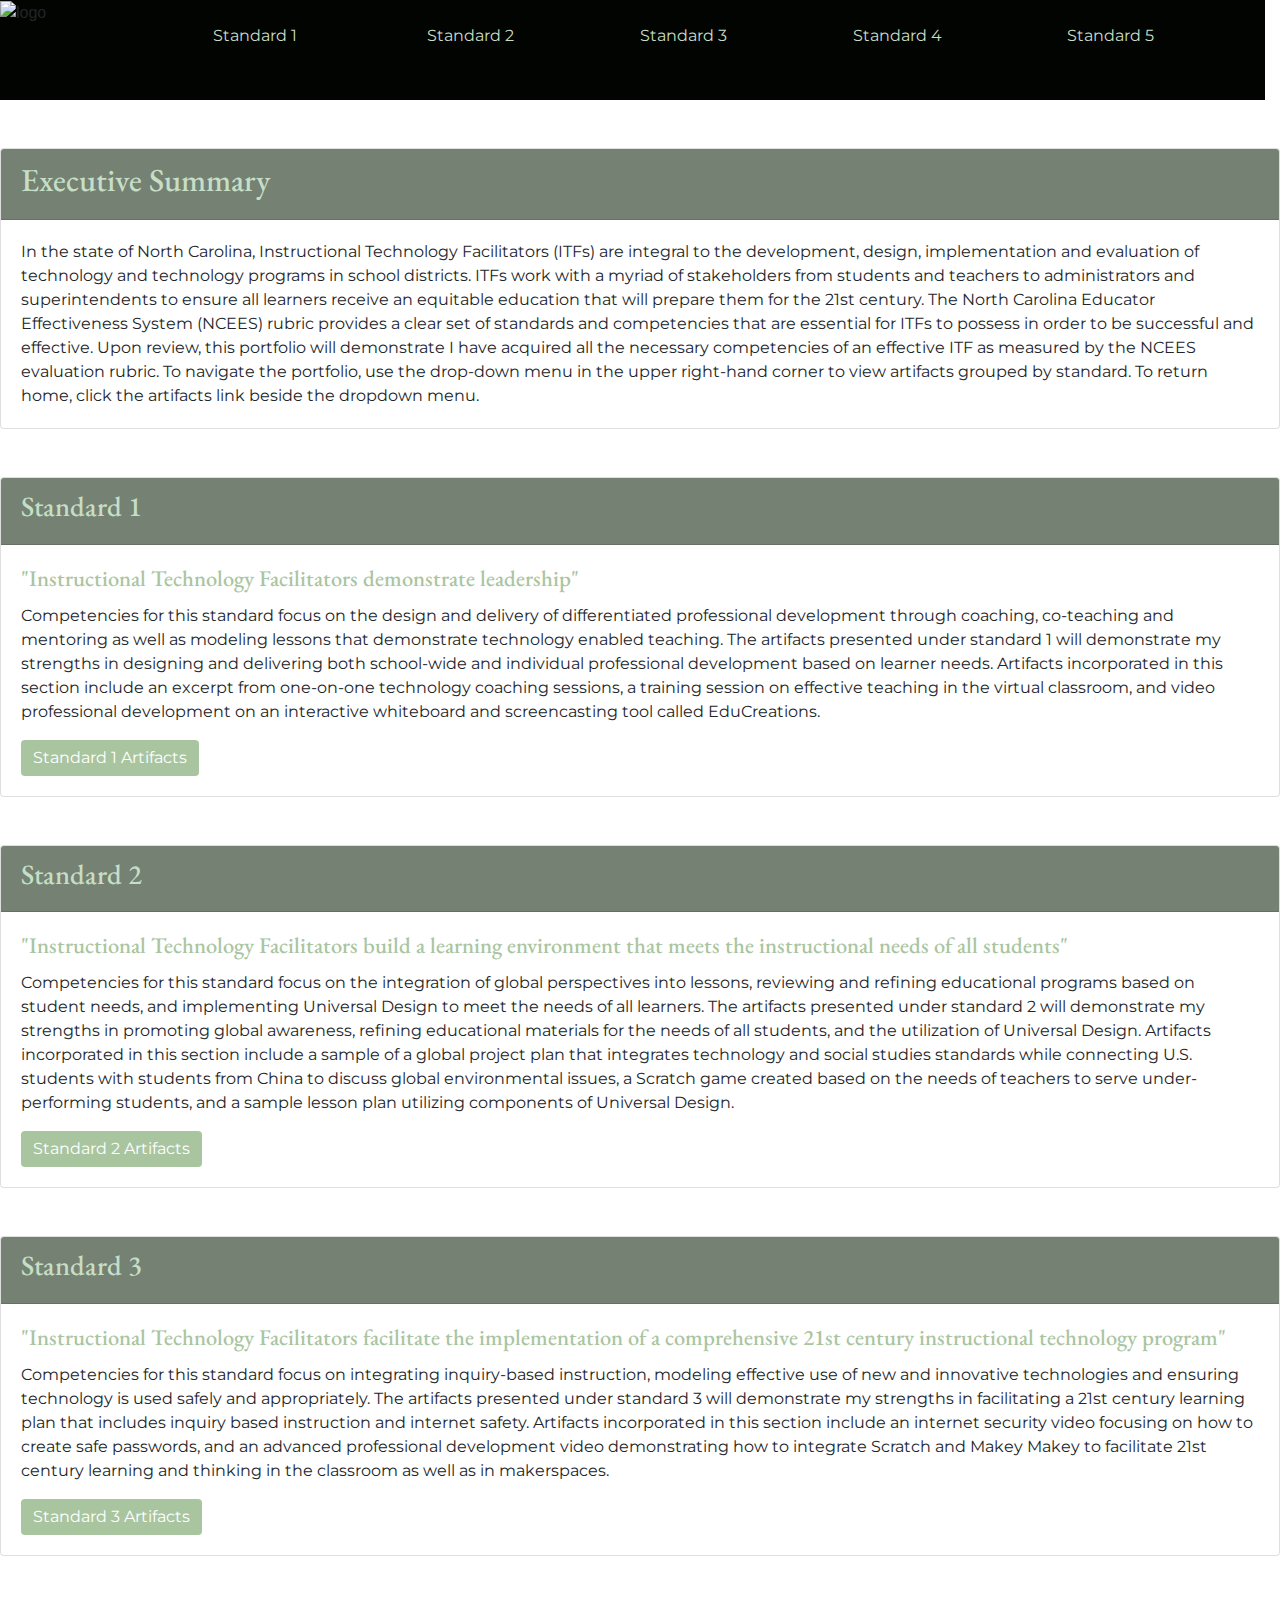
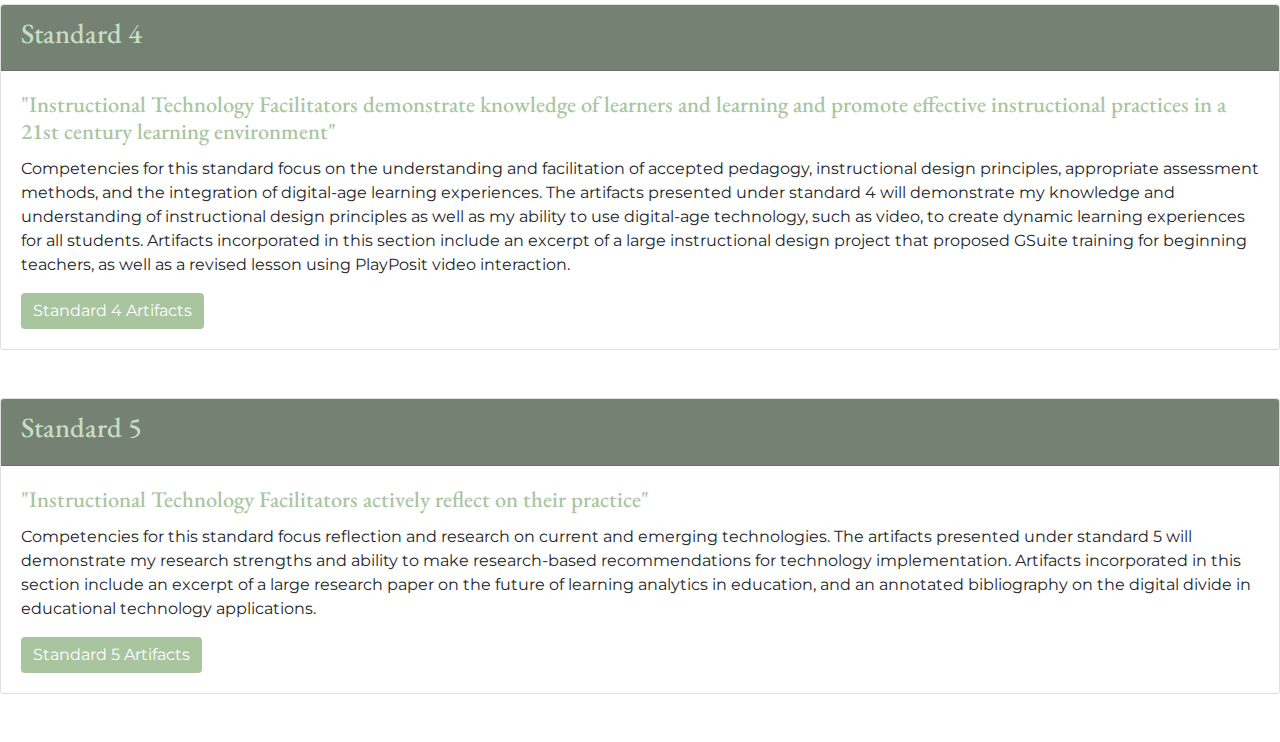
==== commit 1a4d4e9a: "Fixed problems with merge" ====
--- a/index.html
+++ b/index.html
@@ -1,66 +1,47 @@
 <!DOCTYPE html>
 <html>
-	<head>
-		<title>Kaitlin Page</title>
-		<meta charset="utf-8" />
-		<meta http-equiv="X-UA-Compatible" content="IE=edge" />
+  <head>
+    <title>Kaitlin Page</title>
+    <meta charset="utf-8" />
+    <meta http-equiv="X-UA-Compatible" content="IE=edge" />
         <meta name="viewport" content="width=device-width, initial-scale=1" />
+        <link rel="stylesheet" href="https://stackpath.bootstrapcdn.com/bootstrap/4.3.1/css/bootstrap.min.css" integrity="sha384-ggOyR0iXCbMQv3Xipma34MD+dH/1fQ784/j6cY/iJTQUOhcWr7x9JvoRxT2MZw1T" crossorigin="anonymous">
         <link rel="stylesheet" href="stylesheet.css">
-	</head>
-	
+  </head>
+
     <body>
-       <header>
-        <img class="logo" src="logo.png" alt="logo">
 
-            <ul>
-                <li><a href="index.html">Home</a></li> 
-
-                <li><a href="standard1.html">Standard 1</a></li>
-
-                <li><a href="standard2.html">Standard 2</a></li>
-
-                <li><a href="standard3.html">Standard 3</a></li>
-
-<<<<<<< Updated upstream
-                <li><a href="standard4.html">Standard 4</a></li>
-=======
       <header class="row">
         <div class="col-xs-12 col-md-2">
           <img src="logo.png" alt="logo" width="90" height="90" aria-hidden="true">
         </div>
->>>>>>> Stashed changes
 
-                <li><a href="standard5.html">Standard 5</a></li>
-            </ul>
-        </header>
-   
-            <h2 class="headerfix">About Me</h2>
+        <div class="col-xs-12 col-md-2 mt-4">
+          <a href="standard1.html">Standard 1</a>
+        </div>
+        <div class="col-xs-12 col-md-2 mt-4">
+          <a href="standard2.html">Standard 2</a>
+        </div>
+        <div class="col-xs-12 col-md-2 mt-4">
+          <a href="standard3.html">Standard 3</a>
+        </div>
+        <div class="col-xs-12 col-md-2 mt-4">
+          <a href="standard4.html">Standard 4</a>
+        </div>
+        <div class="col-xs-12 col-md-2 mt-4">
+          <a href="standard5.html">Standard 5</a>
+        </div>
+      </header>
 
-                <p>Text will go here</p>
+  
 
-<<<<<<< Updated upstream
-            <h2>Executive Summary</h2>
-                <p>In the state of North Carolina, Instructional Technology Facilitators (ITFs) are integral to the development, design, implementation and evaluation of technology and technology programs in school districts. ITFs work with a myriad of stakeholders from students and teachers to administrators and superintendents to ensure all learners receive an equitable education that will prepare them for the 21st century. The North Carolina Educator Effectiveness System (NCEES) rubric provides a clear set of standards and competencies that are essential for ITFs to possess in order to be successful and effective. Upon review, this portfolio will demonstrate I have acquired all the necessary competencies of an effective ITF as measured by the NCEES evaluation rubric. To navigate the portfolio, use the drop-down menu in the upper right-hand corner to view artifacts grouped by standard. To return home, click the artifacts link beside the dropdown menu.</p>
-
-                <p>Standard 1 of the NCEES ITF evaluation rubric states “Instructional Technology Facilitators demonstrate leadership”. Competencies for this standard focus on the design and delivery of differentiated professional development through coaching, co-teaching and mentoring as well as modeling lessons that demonstrate technology enabled teaching. The artifacts presented under standard 1 will demonstrate my strengths in designing and delivering both school-wide and individual professional development based on learner needs. Artifacts incorporated in this section include an excerpt from one-on-one technology coaching sessions, a training session on effective teaching in the virtual classroom, and video professional development on an interactive whiteboard and screencasting tool called EduCreations. 
-                </p>
-
-                <p>Standard 2 of the NCEES ITF evaluation rubric states “Instructional Technology Facilitators build a learning environment that meets the instructional needs of all students”. Competencies for this standard focus on the integration of global perspectives into lessons, reviewing and refining educational programs based on student needs, and implementing Universal Design to meet the needs of all learners. The artifacts presented under standard 2 will demonstrate my strengths in promoting global awareness, refining educational materials for the needs of all students, and the utilization of Universal Design. Artifacts incorporated in this section include a sample of a global project plan that integrates technology and social studies standards while connecting U.S. students with students from China to discuss global environmental issues, a Scratch game created based on the needs of teachers to serve under-performing students, and a sample lesson plan utilizing components of Universal Design. 
-                </p>
-
-                <p>Standard 3 of the NCEES ITF evaluation rubric states “Instructional Technology Facilitators facilitate the implementation of a comprehensive 21st century instructional technology program”. Competencies for this standard focus on integrating inquiry-based instruction, modeling effective use of new and innovative technologies and ensuring technology is used safely and appropriately. The artifacts presented under standard 3 will demonstrate my strengths in facilitating a 21st century learning plan that includes inquiry based instruction and internet safety. Artifacts incorporated in this section include an internet security video focusing on how to create safe passwords, and an advanced professional development video demonstrating how to integrate Scratch and Makey Makey to facilitate 21st century learning and thinking in the classroom as well as in makerspaces. 
-                </p>
-
-                <p>Standard 4 of the NCEES ITF evaluation rubric states “Instructional Technology Facilitators demonstrate knowledge of learners and learning and promote effective instructional practices in a 21st century learning environment”. Competencies for this standard focus on the understanding and facilitation of accepted pedagogy, instructional design principles, appropriate assessment methods, and the integration of digital-age learning experiences. The artifacts presented under standard 4 will demonstrate my knowledge and understanding of instructional design principles as well as my ability to use digital-age technology, such as video, to create dynamic learning experiences for all students. Artifacts incorporated in this section include an excerpt of a large instructional design project that proposed GSuite training for beginning teachers, as well as a revised lesson using PlayPosit video interaction. 
-                </p>
-=======
                 <div class="card mt-5 mb-5">
                   <div class="card-header cardbackground">
                     <h1>Executive Summary</h1>
                   </div>
                   <div class="card-body">
               
-                    <p class="card-text">In the state of North Carolina, Instructional Technology Facilitators (ITFs) are integral to the development, design, implementation and evaluation of technology and technology programs in school districts. ITFs work with a myriad of stakeholders from students and teachers to administrators and superintendents to ensure all learners receive an equitable education that will prepare them for the 21st century. The North Carolina Educator Effectiveness System (NCEES) rubric provides a clear set of standards and competencies that are essential for ITFs to possess in order to be successful and effective. Upon review, this portfolio will demonstrate I have acquired all the necessary competencies of an effective ITF as measured by the NCEES evaluation rubric. To navigate the portfolio, use the links in the top navigation bar. </p>
+                    <p class="card-text">In the state of North Carolina, Instructional Technology Facilitators (ITFs) are integral to the development, design, implementation and evaluation of technology and technology programs in school districts. ITFs work with a myriad of stakeholders from students and teachers to administrators and superintendents to ensure all learners receive an equitable education that will prepare them for the 21st century. The North Carolina Educator Effectiveness System (NCEES) rubric provides a clear set of standards and competencies that are essential for ITFs to possess in order to be successful and effective. Upon review, this portfolio will demonstrate I have acquired all the necessary competencies of an effective ITF as measured by the NCEES evaluation rubric. To navigate the portfolio, use the drop-down menu in the upper right-hand corner to view artifacts grouped by standard. To return home, click the artifacts link beside the dropdown menu.</p>
                 
                   </div>
                 </div>
@@ -119,10 +100,12 @@
             <a href="standard5.html" class="btn btn-primary buttonbackground">Standard 5 Artifacts</a>
           </div>
         </div>
->>>>>>> Stashed changes
 
-                <p>Standard 5 of the NCEES ITF evaluation rubric states “Instructional Technology Facilitators actively reflect on their practice”. Competencies for this standard focus reflection and research on current and emerging technologies. The artifacts presented under standard 5 will demonstrate my research strengths and ability to make research-based recommendations for technology implementation. Artifacts incorporated in this section include an excerpt of a large research paper on the future of learning analytics in education, and an annotated bibliography on the digital divide in educational technology applications.
-                </p>
+    
 
-	</body>
+                <script src="https://code.jquery.com/jquery-3.3.1.slim.min.js" integrity="sha384-q8i/X+965DzO0rT7abK41JStQIAqVgRVzpbzo5smXKp4YfRvH+8abtTE1Pi6jizo" crossorigin="anonymous"></script>
+                <script src="https://cdnjs.cloudflare.com/ajax/libs/popper.js/1.14.7/umd/popper.min.js" integrity="sha384-UO2eT0CpHqdSJQ6hJty5KVphtPhzWj9WO1clHTMGa3JDZwrnQq4sF86dIHNDz0W1" crossorigin="anonymous"></script>
+                <script src="https://stackpath.bootstrapcdn.com/bootstrap/4.3.1/js/bootstrap.min.js" integrity="sha384-JjSmVgyd0p3pXB1rRibZUAYoIIy6OrQ6VrjIEaFf/nJGzIxFDsf4x0xIM+B07jRM" crossorigin="anonymous"></script>
+            
+  </body>
 </html>
--- a/stylesheet.css
+++ b/stylesheet.css
@@ -1,68 +1,33 @@
-@import url('https://fonts.googleapis.com/css2?family=Archivo+Black&family=Dancing+Script&family=EB+Garamond&family=Roboto:wght@100&display=swap');
-
+@import url('https://fonts.googleapis.com/css2?family=EB+Garamond:wght@500&family=Montserrat&display=swap');
 
 html{
-    font-size: 18px;
-    background-color: #fffdf7;
+    font-size: 16px;
 }
 
 header{
     background-color: #020402;
-    position: fixed;
     width: 100%;
     height: 100px;
     top: 0;
 }
 
-ul{
-    position: absolute;
-    top: 25px;
-    left: 110px;
+a{
+    color: #C6DEC6;
+    font-family: "Montserrat";
 }
 
-li {
-    float: left;
-    list-style-type: none;
-  }
-  
-  li a {
-    display: inline;
-    color: #C6DEC6;
-    text-align: center;
-    padding: 14px 16px;
-    text-decoration: none;
-  }
+a:hover{
+    color: #758173;
+    font-family: "Montserrat";
+}
 
-  li a:hover{
-      color: #758173;
-  }
-
-<<<<<<< Updated upstream
-h2{
-    font-family: 'EB Garamond', serif;
-    color: #A9C5A0;
-    font-size:1.25rem;
-=======
 h1{
     font-family: "EB Garamond";
     color: #C6DEC6;
     font-size: 2rem;
->>>>>>> Stashed changes
 }
 
-.headerfix{
-    margin-top: 110px;
-}
 
-<<<<<<< Updated upstream
-.intro{
-    margin-top: 110px;
-    font-size: 1.75rem;
-    font-family: 'EB Garamond', serif;
-    font-weight: bold;
-    text-align: center;
-    color: #A9C5A0;
-=======
 h2{
     color: #C6DEC6;
     font-family:"EB Garamond";
@@ -72,33 +37,32 @@
 h3 {
     color: #A9C5A0;
     font-family:"EB Garamond";
-    font-size: 1.5rem;
+    font-size: 1.4rem;
 }
 
 .paragraphfix {
     color: #A9C5A0;
-    font-family: "EB Garamond";
-    font-size: 24px;
->>>>>>> Stashed changes
+    font-family:"EB Garamond";
+    font-size: 1.4rem;
 }
 
-.description{
-    font-family: 'Roboto', sans-serif;
-    font-size: 1.05rem;
-    text-align: center;
+.cardbackground{
+    background-color: #758173;
+}
+
+.buttonbackground{
+    background-color: #A9C5A0;
+    border: #A9C5A0;
+    font-family: "Montserrat";
+}
+
+.buttonbackground:hover{
+    background-color: #758173;
+    border: #758173;
+    font-family: "Montserrat";
 }
 
 p{
-    color: #2F4550;
-    font-family:'Roboto', sans-serif;
+    font-family: "Montserrat";
 }
 
-@media print{
-	header{
-		display: none;
-	}
-
-    ul{
-        display:none;
-    }
-}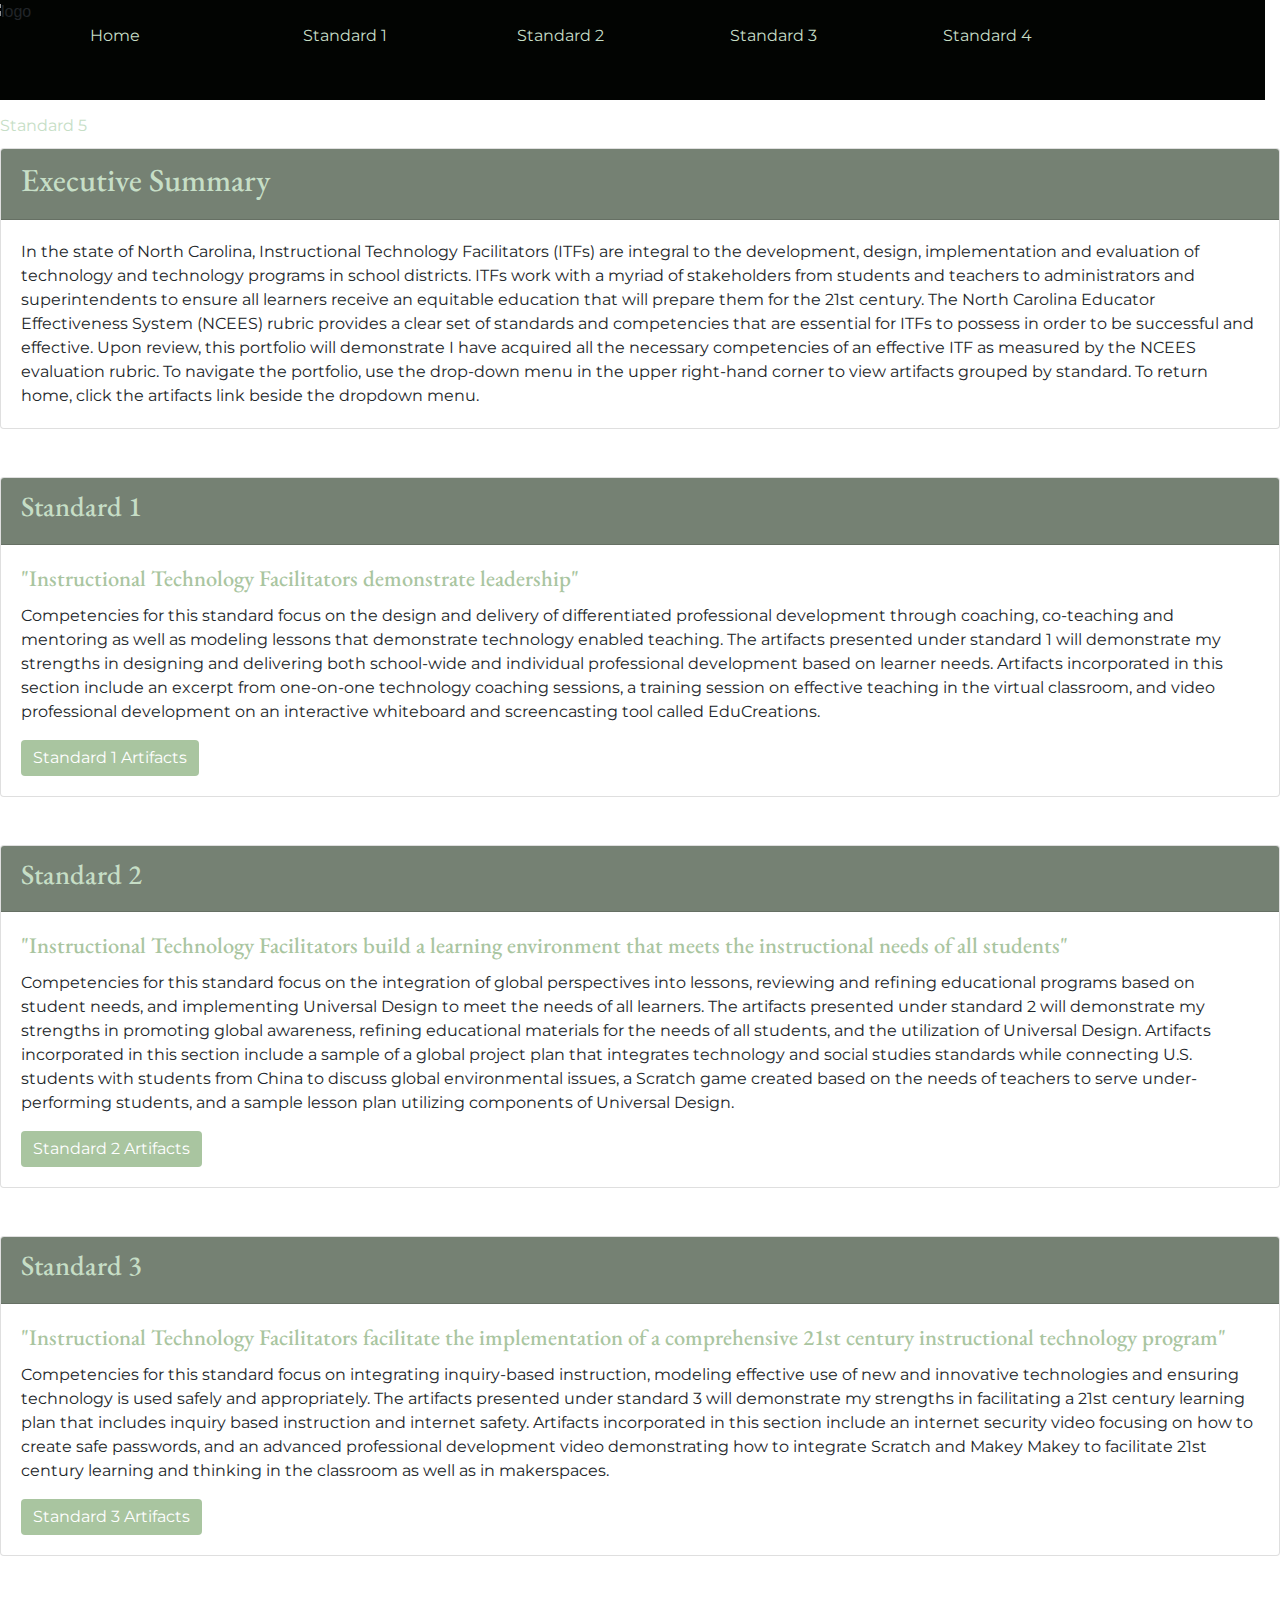
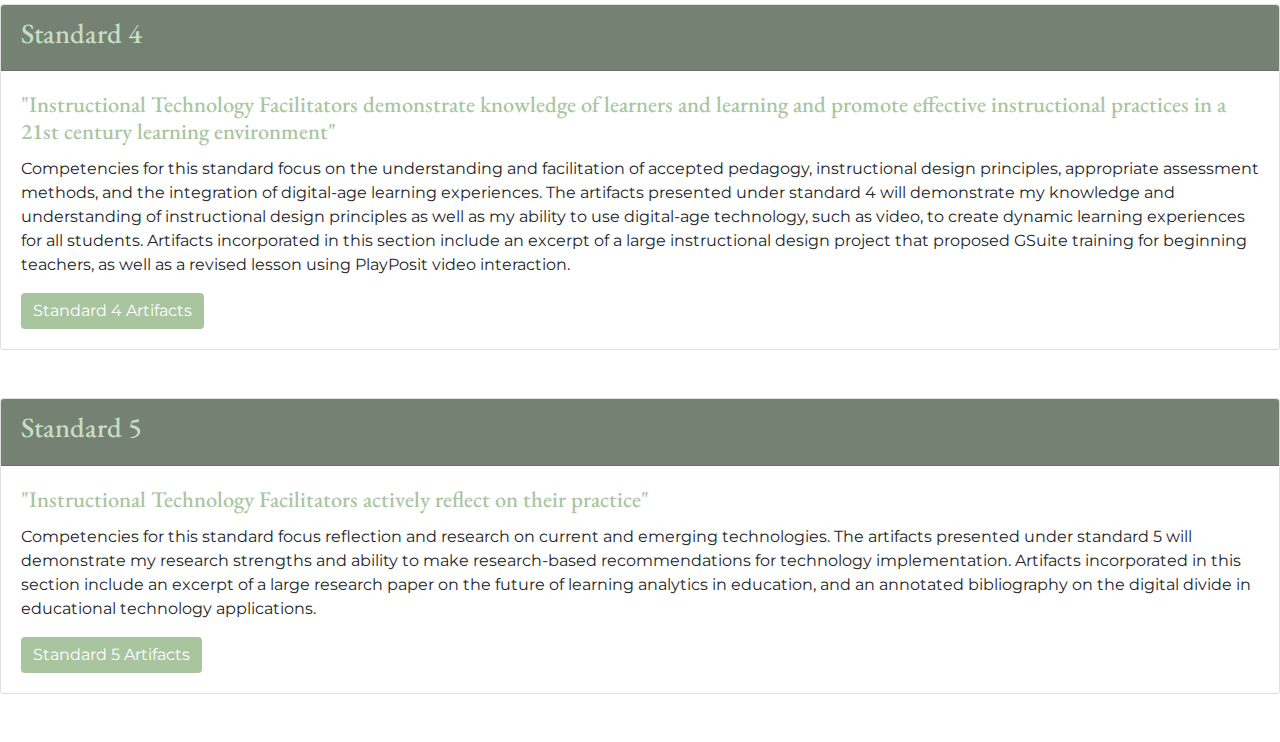
==== commit da13124e: "Changed row size" ====
--- a/index.html
+++ b/index.html
@@ -12,10 +12,12 @@
     <body>
 
       <header class="row">
-        <div class="col-xs-12 col-md-2">
           <img src="logo.png" alt="logo" width="90" height="90" aria-hidden="true">
         </div>
 
+        <div class="col-xs-12 col-md-2 mt-4">
+          <a href="index.html">Home</a>
+        </div>
         <div class="col-xs-12 col-md-2 mt-4">
           <a href="standard1.html">Standard 1</a>
         </div>
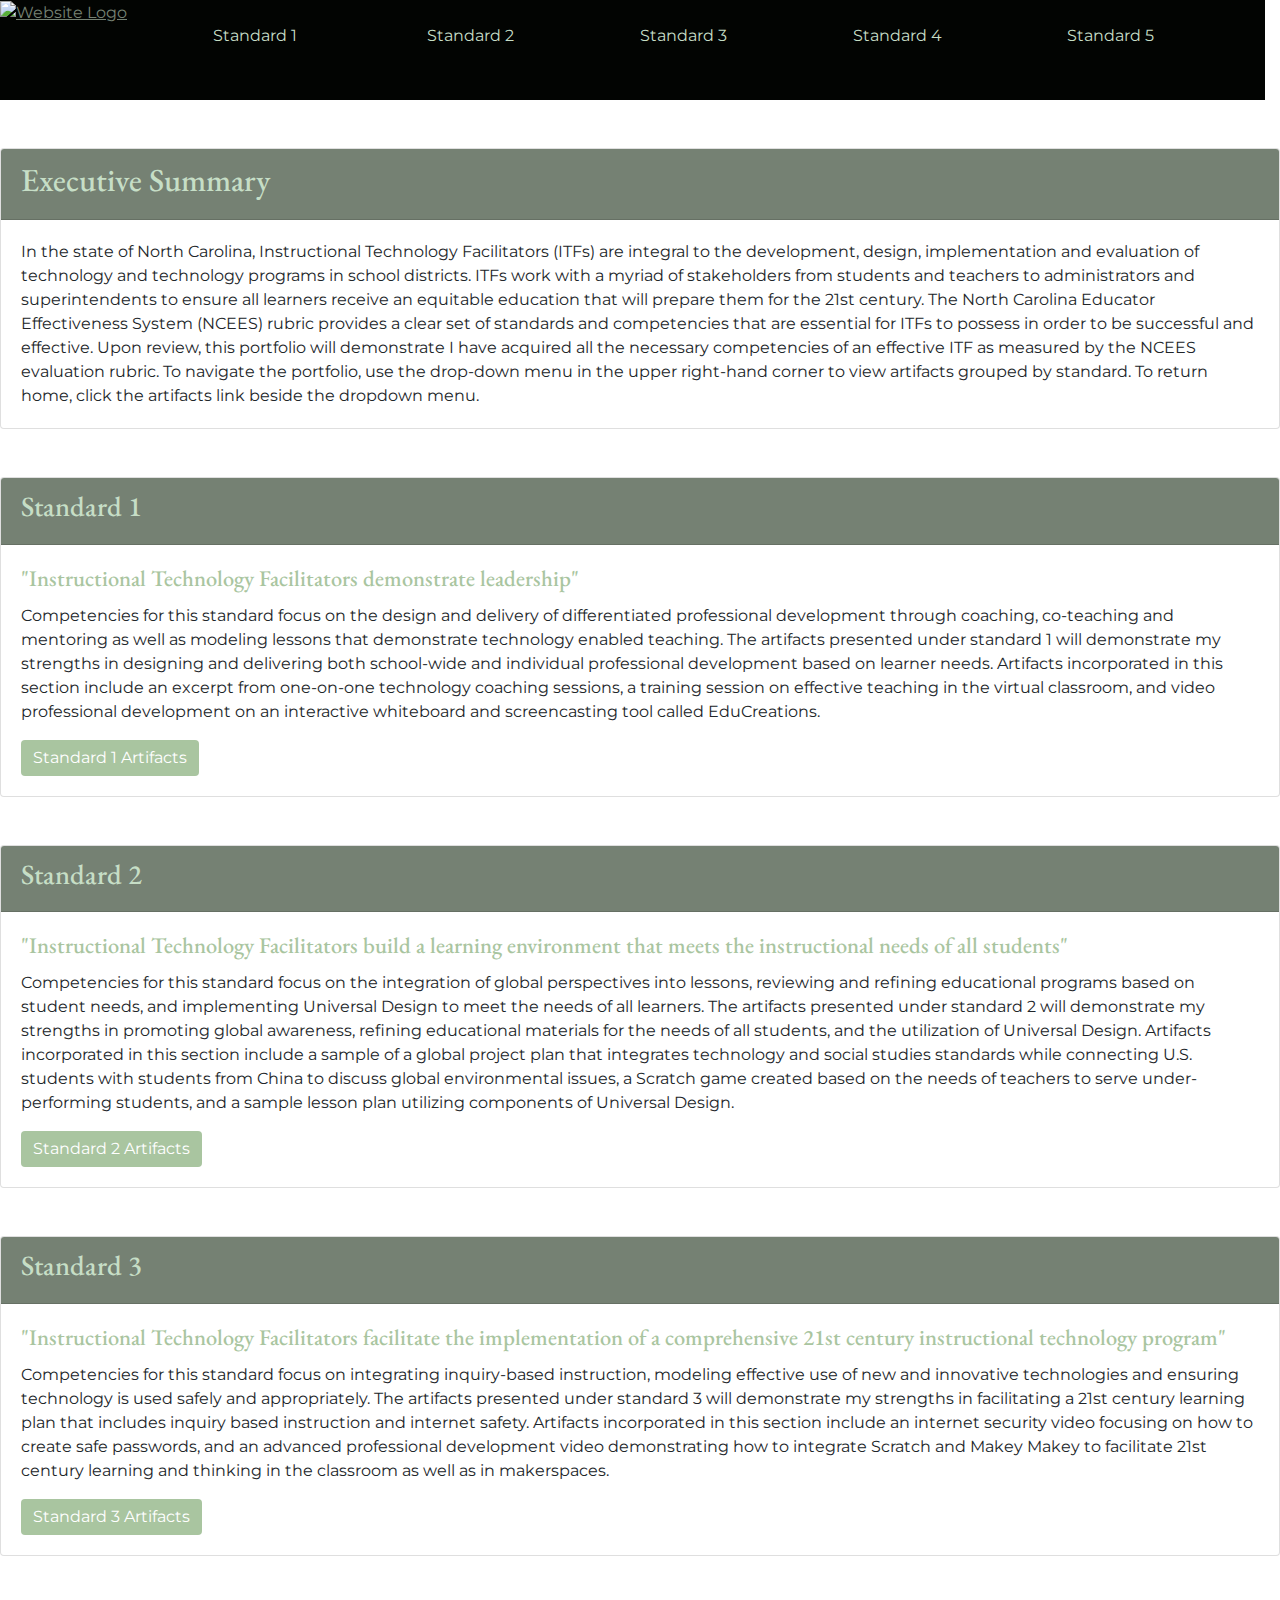
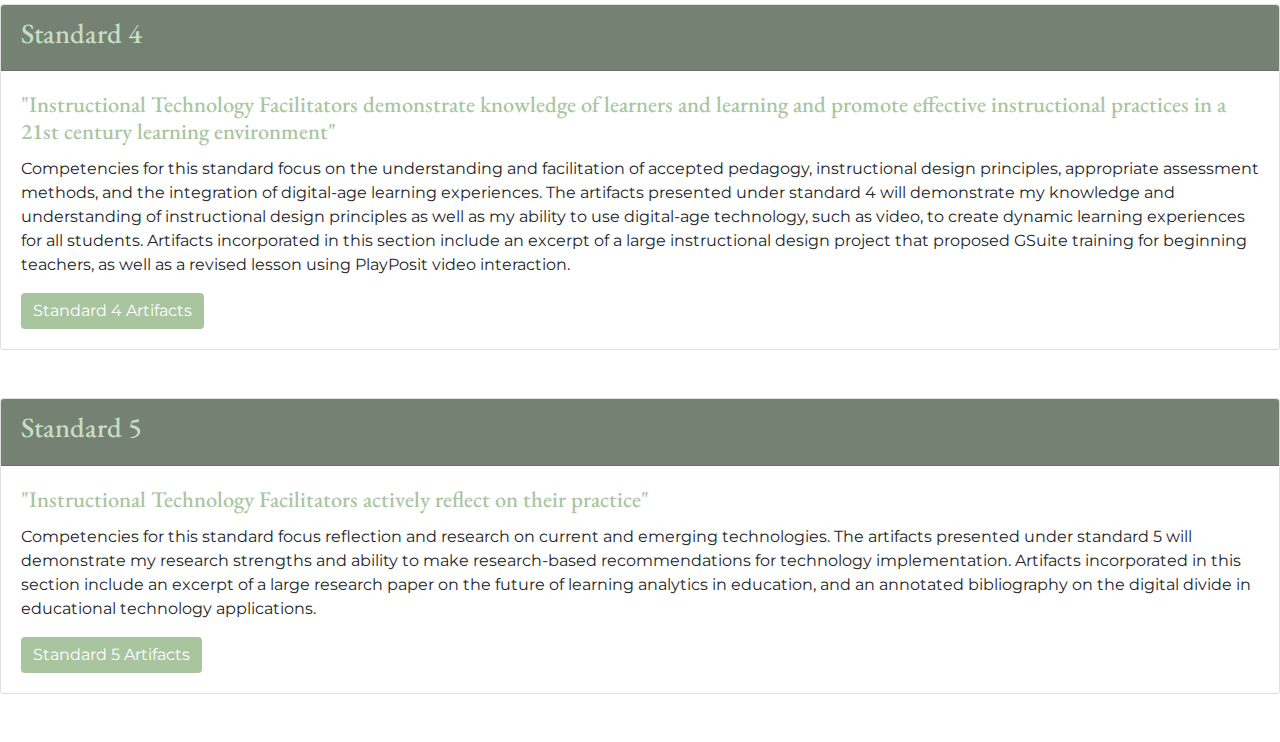
==== commit 95cde07e: "Logo Fix" ====
--- a/index.html
+++ b/index.html
@@ -1,5 +1,5 @@
 <!DOCTYPE html>
-<html>
+<html lang="en">
   <head>
     <title>Kaitlin Page</title>
     <meta charset="utf-8" />
@@ -7,17 +7,16 @@
         <meta name="viewport" content="width=device-width, initial-scale=1" />
         <link rel="stylesheet" href="https://stackpath.bootstrapcdn.com/bootstrap/4.3.1/css/bootstrap.min.css" integrity="sha384-ggOyR0iXCbMQv3Xipma34MD+dH/1fQ784/j6cY/iJTQUOhcWr7x9JvoRxT2MZw1T" crossorigin="anonymous">
         <link rel="stylesheet" href="stylesheet.css">
+  
   </head>
 
     <body>
 
       <header class="row">
-          <img src="logo.png" alt="logo" width="90" height="90" aria-hidden="true">
+        <div class="col-xs-12 col-md-2">
+          <a href="index.html"> <img src="logo.png" alt="Website Logo" width="90" height="90"><span class="sr-only">(Return Home)</span></a>
         </div>
-
-        <div class="col-xs-12 col-md-2 mt-4">
-          <a href="index.html">Home</a>
-        </div>
+       
         <div class="col-xs-12 col-md-2 mt-4">
           <a href="standard1.html">Standard 1</a>
         </div>
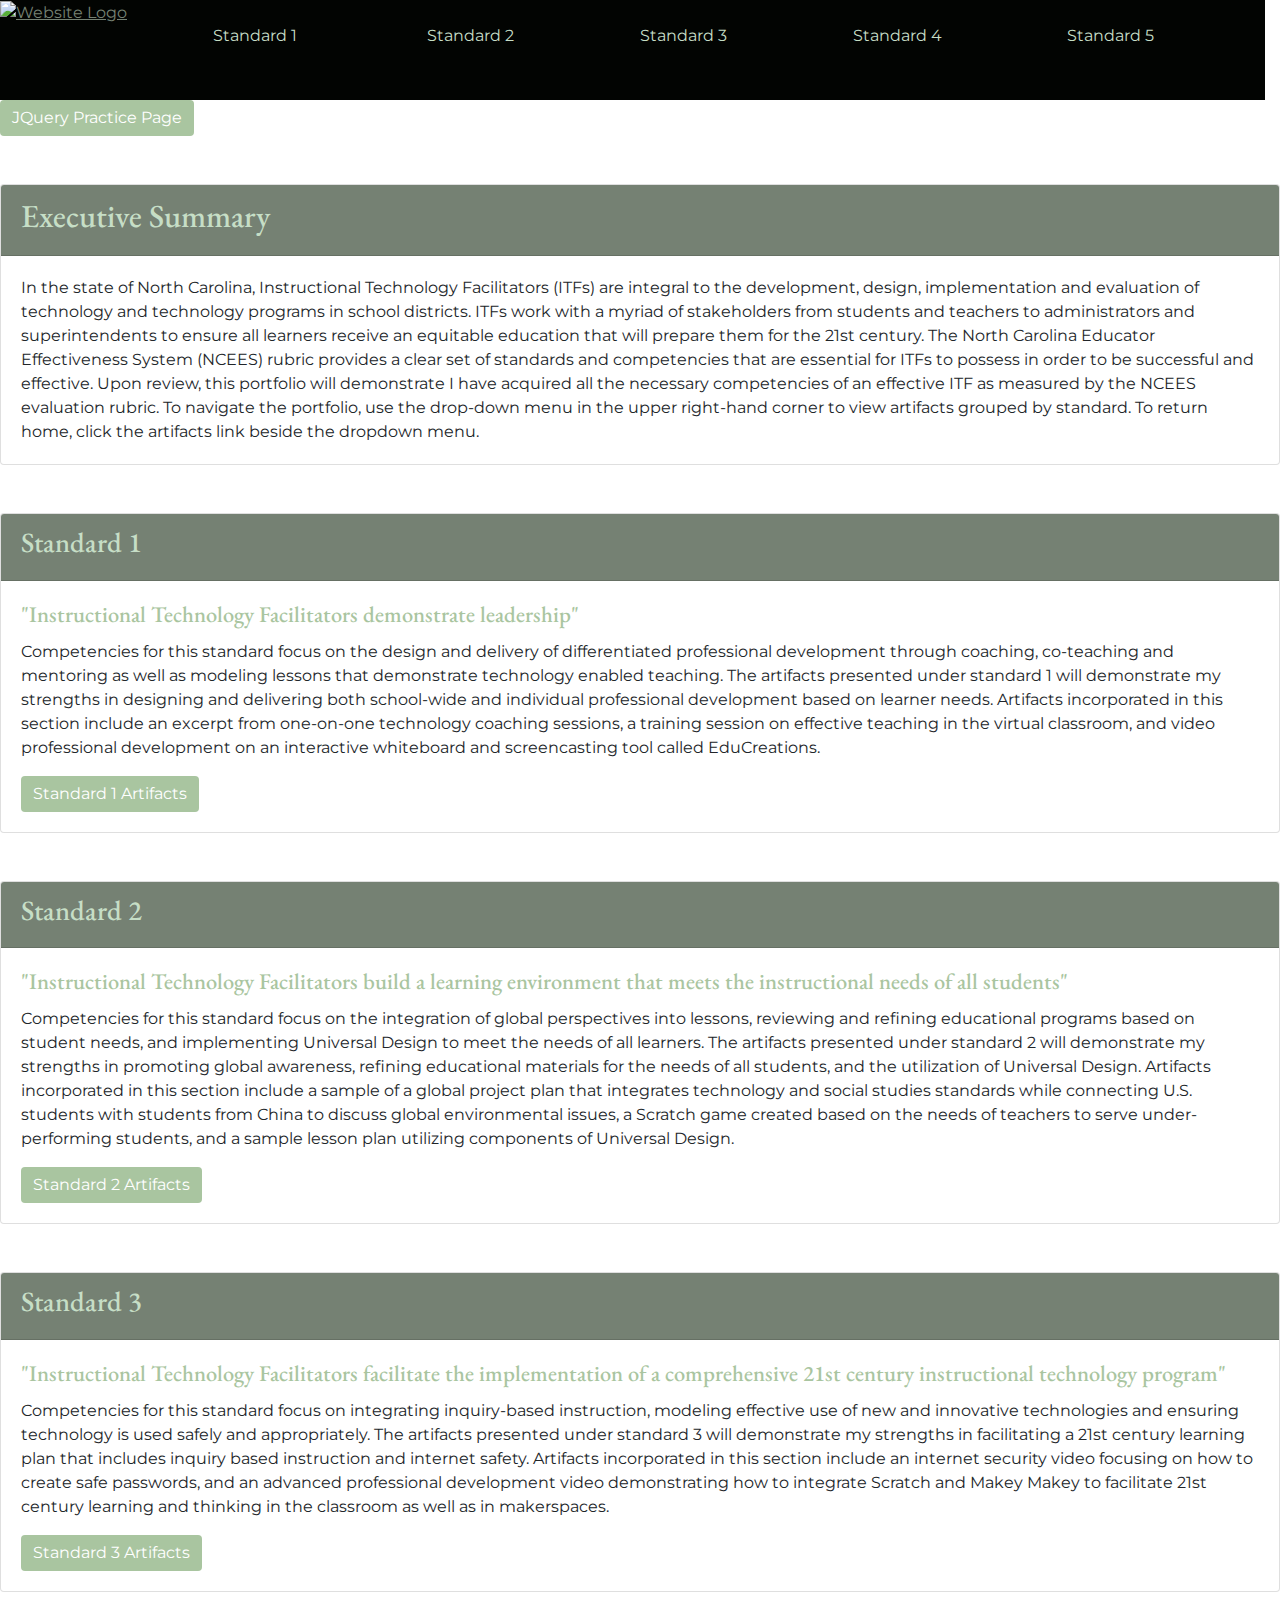
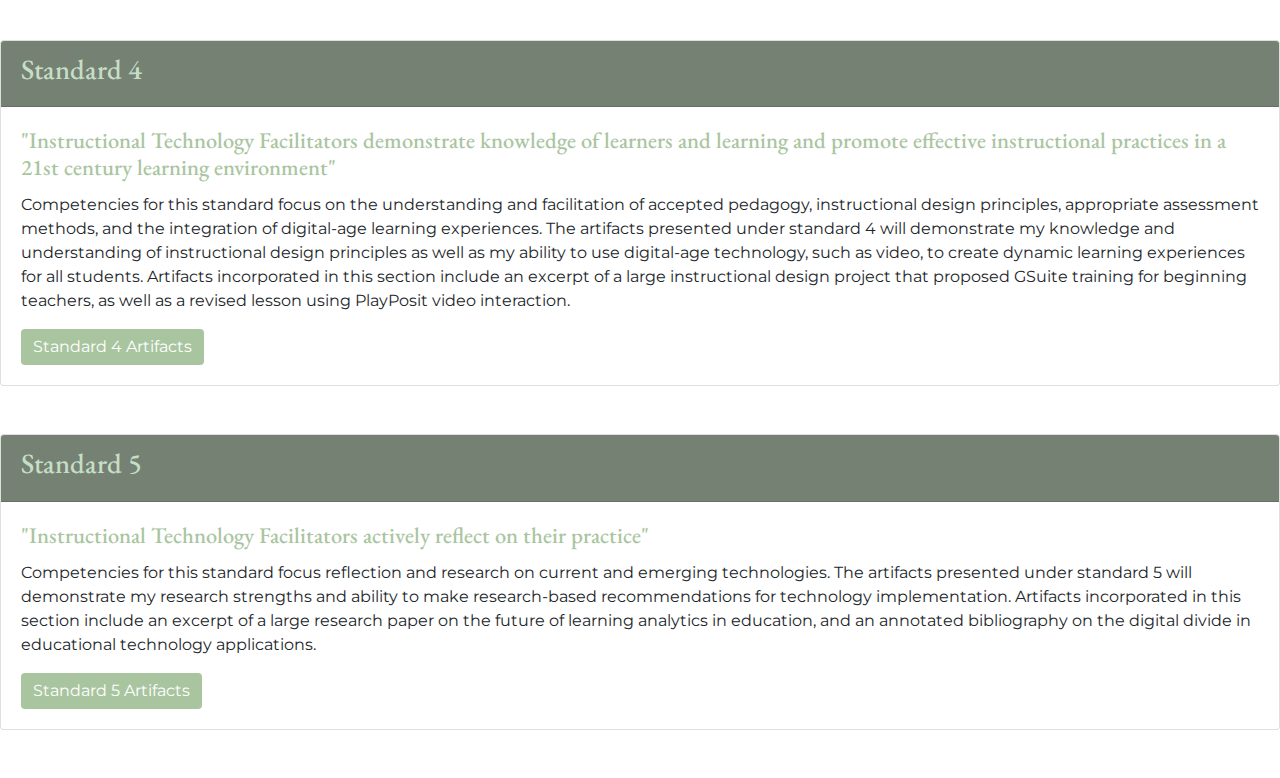
==== commit f4c70231: "Link to Practice Page Added" ====
--- a/index.html
+++ b/index.html
@@ -11,6 +11,7 @@
   </head>
 
     <body>
+
 
       <header class="row">
         <div class="col-xs-12 col-md-2">
@@ -35,6 +36,9 @@
       </header>
 
   
+
+      <a href="jspractice.html" class="btn btn-primary buttonbackground">JQuery Practice Page
+      </a>
 
                 <div class="card mt-5 mb-5">
                   <div class="card-header cardbackground">
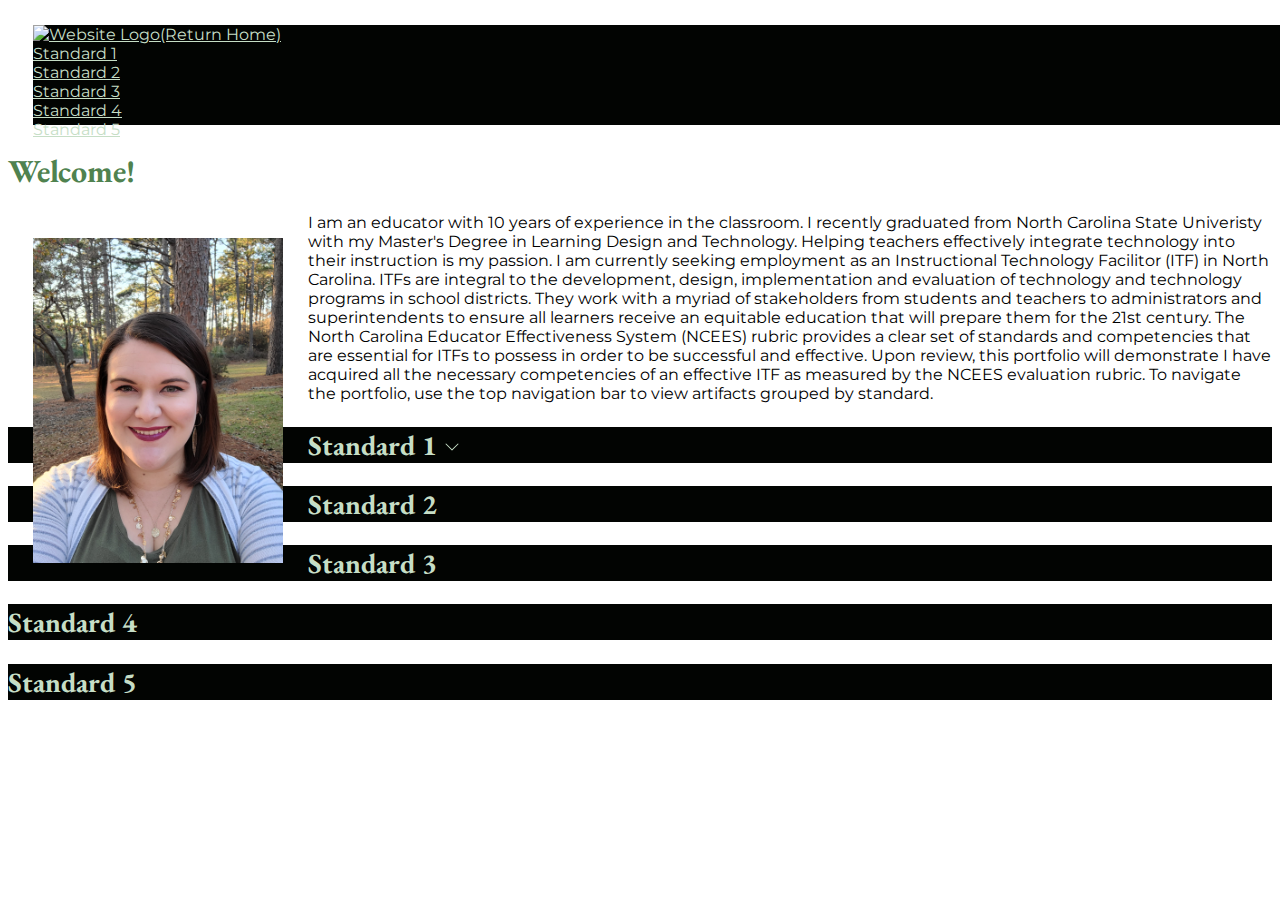
==== commit 5e52af03: "Final Edits" ====
--- a/index.html
+++ b/index.html
@@ -4,15 +4,12 @@
     <title>Kaitlin Page</title>
     <meta charset="utf-8" />
     <meta http-equiv="X-UA-Compatible" content="IE=edge" />
-        <meta name="viewport" content="width=device-width, initial-scale=1" />
-        <link rel="stylesheet" href="https://stackpath.bootstrapcdn.com/bootstrap/4.3.1/css/bootstrap.min.css" integrity="sha384-ggOyR0iXCbMQv3Xipma34MD+dH/1fQ784/j6cY/iJTQUOhcWr7x9JvoRxT2MZw1T" crossorigin="anonymous">
-        <link rel="stylesheet" href="stylesheet.css">
-  
+    <meta name="viewport" content="width=device-width, initial-scale=1" />
+    <link rel="stylesheet" href="https://cdn.jsdelivr.net/npm/bootstrap@4.6.0/dist/css/bootstrap.min.css" integrity="sha384-B0vP5xmATw1+K9KRQjQERJvTumQW0nPEzvF6L/Z6nronJ3oUOFUFpCjEUQouq2+l" crossorigin="anonymous">
+    <link rel="stylesheet" href="stylesheet.css">
   </head>
 
     <body>
-
-
       <header class="row">
         <div class="col-xs-12 col-md-2">
           <a href="index.html"> <img src="logo.png" alt="Website Logo" width="90" height="90"><span class="sr-only">(Return Home)</span></a>
@@ -35,82 +32,76 @@
         </div>
       </header>
 
-  
+                
+     <h1>Welcome!</h1>
+        <p> <img src="headshot.jpg" alt="Photo of Kaitlin" class="img"> I am an educator with 10 years of experience in the classroom. I recently graduated from North Carolina State Univeristy with my Master's Degree in Learning Design and Technology. Helping teachers effectively integrate technology into their instruction is my passion. I am currently seeking employment as an Instructional Technology Facilitor (ITF) in North Carolina. ITFs are integral to the development, design, implementation and evaluation of technology and technology programs in school districts. They work with a myriad of stakeholders from students and teachers to administrators and superintendents to ensure all learners receive an equitable education that will prepare them for the 21st century. The North Carolina Educator Effectiveness System (NCEES) rubric provides a clear set of standards and competencies that are essential for ITFs to possess in order to be successful and effective. Upon review, this portfolio will demonstrate I have acquired all the necessary competencies of an effective ITF as measured by the NCEES evaluation rubric. To navigate the portfolio, use the top navigation bar to view artifacts grouped by standard.</p>
+                
+      <div class="card mb-5">
+        <div class="card-header cardbackground">
+          <h2>Standard 1 
+              <svg id="down" xmlns="http://www.w3.org/2000/svg" width="16" height="16" fill="currentColor" class="bi bi-chevron-down" viewBox="0 0 16 16">
+                  <path fill-rule="evenodd" d="M1.646 4.646a.5.5 0 0 1 .708 0L8 10.293l5.646-5.647a.5.5 0 0 1 .708.708l-6 6a.5.5 0 0 1-.708 0l-6-6a.5.5 0 0 1 0-.708z"/>
+              </svg>
+              
+              <svg id="up" class="hidden" xmlns="http://www.w3.org/2000/svg" width="16" height="16" fill="currentColor" class="bi bi-chevron-up" viewBox="0 0 16 16">
+                  <path fill-rule="evenodd" d="M7.646 4.646a.5.5 0 0 1 .708 0l6 6a.5.5 0 0 1-.708.708L8 5.707l-5.646 5.647a.5.5 0 0 1-.708-.708l6-6z"/>
+              </svg>
+          </h2>
+        </div>
+      </div>
 
-      <a href="jspractice.html" class="btn btn-primary buttonbackground">JQuery Practice Page
-      </a>
+      <div class="card-body hidden">
+        <h3 class="card-title"> "Instructional Technology Facilitators demonstrate leadership"</h3>
+            <p class="card-text">Competencies for this standard focus on the design and delivery of differentiated professional development through coaching, co-teaching and mentoring as well as modeling lessons that demonstrate technology enabled teaching. The artifacts presented under standard 1 will demonstrate my strengths in designing and delivering both school-wide and individual professional development based on learner needs. Artifacts incorporated in this section include an excerpt from one-on-one technology coaching sessions, a training session on effective teaching in the virtual classroom, and video professional development on an interactive whiteboard and screencasting tool called EduCreations.</p>
+              <a href="standard1.html" class="btn btn-primary buttonbackground">Standard 1 Artifacts</a>
+      </div>
 
-                <div class="card mt-5 mb-5">
-                  <div class="card-header cardbackground">
-                    <h1>Executive Summary</h1>
-                  </div>
-                  <div class="card-body">
-              
-                    <p class="card-text">In the state of North Carolina, Instructional Technology Facilitators (ITFs) are integral to the development, design, implementation and evaluation of technology and technology programs in school districts. ITFs work with a myriad of stakeholders from students and teachers to administrators and superintendents to ensure all learners receive an equitable education that will prepare them for the 21st century. The North Carolina Educator Effectiveness System (NCEES) rubric provides a clear set of standards and competencies that are essential for ITFs to possess in order to be successful and effective. Upon review, this portfolio will demonstrate I have acquired all the necessary competencies of an effective ITF as measured by the NCEES evaluation rubric. To navigate the portfolio, use the drop-down menu in the upper right-hand corner to view artifacts grouped by standard. To return home, click the artifacts link beside the dropdown menu.</p>
-                
-                  </div>
-                </div>
-                
-                <div class="card mb-5">
-                  <div class="card-header cardbackground">
-                    <h2>Standard 1</h2>
-                  </div>
-                  <div class="card-body">
-                    <h3 class="card-title"> "Instructional Technology Facilitators demonstrate leadership"</h3>
-                    <p class="card-text">Competencies for this standard focus on the design and delivery of differentiated professional development through coaching, co-teaching and mentoring as well as modeling lessons that demonstrate technology enabled teaching. The artifacts presented under standard 1 will demonstrate my strengths in designing and delivering both school-wide and individual professional development based on learner needs. Artifacts incorporated in this section include an excerpt from one-on-one technology coaching sessions, a training session on effective teaching in the virtual classroom, and video professional development on an interactive whiteboard and screencasting tool called EduCreations.</p>
-                    <a href="standard1.html" class="btn btn-primary buttonbackground">Standard 1 Artifacts</a>
-                  </div>
-                </div>
+      <div class="card mb-5">
+        <div class="card-header cardbackground">
+          <h2>Standard 2</h2>
+        </div>
+          <div class="card-body hidden">
+            <h3 class="card-title">"Instructional Technology Facilitators build a learning environment that meets the instructional needs of all students"</h3>
+              <p class="card-text">Competencies for this standard focus on the integration of global perspectives into lessons, reviewing and refining educational programs based on student needs, and implementing Universal Design to meet the needs of all learners. The artifacts presented under standard 2 will demonstrate my strengths in promoting global awareness, refining educational materials for the needs of all students, and the utilization of Universal Design. Artifacts incorporated in this section include a sample of a global project plan that integrates technology and social studies standards while connecting U.S. students with students from China to discuss global environmental issues, a Scratch game created based on the needs of teachers to serve under-performing students, and a sample lesson plan utilizing components of Universal Design.</p>
+                <a href="standard2.html" class="btn btn-primary buttonbackground">Standard 2 Artifacts</a>
+          </div>
+      </div>
 
-                <div class="card mb-5">
-                <div class="card-header cardbackground">
-                  <h2>Standard 2</h2>
-                </div>
-                <div class="card-body">
-                  <h3 class="card-title">"Instructional Technology Facilitators build a learning environment that meets the instructional needs of all students"</h3>
-                  <p class="card-text">Competencies for this standard focus on the integration of global perspectives into lessons, reviewing and refining educational programs based on student needs, and implementing Universal Design to meet the needs of all learners. The artifacts presented under standard 2 will demonstrate my strengths in promoting global awareness, refining educational materials for the needs of all students, and the utilization of Universal Design. Artifacts incorporated in this section include a sample of a global project plan that integrates technology and social studies standards while connecting U.S. students with students from China to discuss global environmental issues, a Scratch game created based on the needs of teachers to serve under-performing students, and a sample lesson plan utilizing components of Universal Design.</p>
-                  <a href="standard2.html" class="btn btn-primary buttonbackground">Standard 2 Artifacts</a>
-                </div>
-              </div>
+      <div class="card mb-5">
+        <div class="card-header cardbackground">
+          <h2>Standard 3</h2>
+        </div>
+          <div class="card-body hidden">
+              <h3 class="card-title">"Instructional Technology Facilitators facilitate the implementation of a comprehensive 21st century instructional technology program"</h3>
+                <p class="card-text">Competencies for this standard focus on integrating inquiry-based instruction, modeling effective use of new and innovative technologies and ensuring technology is used safely and appropriately. The artifacts presented under standard 3 will demonstrate my strengths in facilitating a 21st century learning plan that includes inquiry based instruction and internet safety. Artifacts incorporated in this section include an internet security video focusing on how to create safe passwords, and an advanced professional development video demonstrating how to integrate Scratch and Makey Makey to facilitate 21st century learning and thinking in the classroom as well as in makerspaces.</p>
+                  <a href="standard3.html" class="btn btn-primary buttonbackground">Standard 3 Artifacts</a>
+          </div>
+      </div>
 
-              <div class="card mb-5">
-              <div class="card-header cardbackground">
-                <h2>Standard 3</h2>
-              </div>
-              <div class="card-body">
-                <h3 class="card-title">"Instructional Technology Facilitators facilitate the implementation of a comprehensive 21st century instructional technology program"</h3>
-                <p class="card-text">Competencies for this standard focus on integrating inquiry-based instruction, modeling effective use of new and innovative technologies and ensuring technology is used safely and appropriately. The artifacts presented under standard 3 will demonstrate my strengths in facilitating a 21st century learning plan that includes inquiry based instruction and internet safety. Artifacts incorporated in this section include an internet security video focusing on how to create safe passwords, and an advanced professional development video demonstrating how to integrate Scratch and Makey Makey to facilitate 21st century learning and thinking in the classroom as well as in makerspaces.</p>
-                <a href="standard3.html" class="btn btn-primary buttonbackground">Standard 3 Artifacts</a>
-              </div>
-            </div>
+      <div class="card mb-5">
+        <div class="card-header cardbackground">
+          <h2>Standard 4</h2>
+        </div>
+          <div class="card-body hidden">
+            <h3 class="card-title">"Instructional Technology Facilitators demonstrate knowledge of learners and learning and promote effective instructional practices in a 21st century learning environment"</h3>
+              <p class="card-text">Competencies for this standard focus on the understanding and facilitation of accepted pedagogy, instructional design principles, appropriate assessment methods, and the integration of digital-age learning experiences. The artifacts presented under standard 4 will demonstrate my knowledge and understanding of instructional design principles as well as my ability to use digital-age technology, such as video, to create dynamic learning experiences for all students. Artifacts incorporated in this section include an excerpt of a large instructional design project that proposed GSuite training for beginning teachers, as well as a revised lesson using PlayPosit video interaction.</p>
+                <a href="standard4.html" class="btn btn-primary buttonbackground">Standard 4 Artifacts</a>
+          </div>
+      </div>
 
-            <div class="card mb-5">
-            <div class="card-header cardbackground">
-              <h2>Standard 4</h2>
-            </div>
-            <div class="card-body">
-              <h3 class="card-title">"Instructional Technology Facilitators demonstrate knowledge of learners and learning and promote effective instructional practices in a 21st century learning environment"</h3>
-              <p class="card-text">Competencies for this standard focus on the understanding and facilitation of accepted pedagogy, instructional design principles, appropriate assessment methods, and the integration of digital-age learning experiences. The artifacts presented under standard 4 will demonstrate my knowledge and understanding of instructional design principles as well as my ability to use digital-age technology, such as video, to create dynamic learning experiences for all students. Artifacts incorporated in this section include an excerpt of a large instructional design project that proposed GSuite training for beginning teachers, as well as a revised lesson using PlayPosit video interaction.</p>
-              <a href="standard4.html" class="btn btn-primary buttonbackground">Standard 4 Artifacts</a>
-            </div>
+      <div class="card mb-5">
+        <div class="card-header cardbackground">
+          <h2>Standard 5</h2>
+        </div>
+          <div class="card-body hidden">
+            <h3 class="card-title">"Instructional Technology Facilitators actively reflect on their practice"</h3>
+              <p class="card-text">Competencies for this standard focus reflection and research on current and emerging technologies. The artifacts presented under standard 5 will demonstrate my research strengths and ability to make research-based recommendations for technology implementation. Artifacts incorporated in this section include an excerpt of a large research paper on the future of learning analytics in education, and an annotated bibliography on the digital divide in educational technology applications.</p>
+                <a href="standard5.html" class="btn btn-primary buttonbackground">Standard 5 Artifacts</a>
           </div>
+      </div>
 
-          <div class="card mb-5">
-          <div class="card-header cardbackground">
-            <h2>Standard 5</h2>
-          </div>
-          <div class="card-body">
-            <h3 class="card-title">"Instructional Technology Facilitators actively reflect on their practice"</h3>
-            <p class="card-text">Competencies for this standard focus reflection and research on current and emerging technologies. The artifacts presented under standard 5 will demonstrate my research strengths and ability to make research-based recommendations for technology implementation. Artifacts incorporated in this section include an excerpt of a large research paper on the future of learning analytics in education, and an annotated bibliography on the digital divide in educational technology applications.</p>
-            <a href="standard5.html" class="btn btn-primary buttonbackground">Standard 5 Artifacts</a>
-          </div>
-        </div>
-
-    
-
-                <script src="https://code.jquery.com/jquery-3.3.1.slim.min.js" integrity="sha384-q8i/X+965DzO0rT7abK41JStQIAqVgRVzpbzo5smXKp4YfRvH+8abtTE1Pi6jizo" crossorigin="anonymous"></script>
-                <script src="https://cdnjs.cloudflare.com/ajax/libs/popper.js/1.14.7/umd/popper.min.js" integrity="sha384-UO2eT0CpHqdSJQ6hJty5KVphtPhzWj9WO1clHTMGa3JDZwrnQq4sF86dIHNDz0W1" crossorigin="anonymous"></script>
-                <script src="https://stackpath.bootstrapcdn.com/bootstrap/4.3.1/js/bootstrap.min.js" integrity="sha384-JjSmVgyd0p3pXB1rRibZUAYoIIy6OrQ6VrjIEaFf/nJGzIxFDsf4x0xIM+B07jRM" crossorigin="anonymous"></script>
+      <script src="https://code.jquery.com/jquery-3.6.0.min.js" integrity="sha256-/xUj+3OJU5yExlq6GSYGSHk7tPXikynS7ogEvDej/m4=" crossorigin="anonymous"></script>  
+      <script language="JavaScript" src=sample.js></script>
             
-  </body>
+    </body>
 </html>
--- a/stylesheet.css
+++ b/stylesheet.css
@@ -2,6 +2,7 @@
 
 html{
     font-size: 16px;
+    font-family: "Montserrat";
 }
 
 header{
@@ -9,6 +10,7 @@
     width: 100%;
     height: 100px;
     top: 0;
+    margin: 25px;
 }
 
 a{
@@ -17,13 +19,13 @@
 }
 
 a:hover{
-    color: #758173;
+    color: #A9C5A0;
     font-family: "Montserrat";
 }
 
 h1{
     font-family: "EB Garamond";
-    color: #C6DEC6;
+    color: #4F824F;
     font-size: 2rem;
 }
 
@@ -35,34 +37,43 @@
 }
 
 h3 {
-    color: #A9C5A0;
+    color: #4F824F;
     font-family:"EB Garamond";
     font-size: 1.4rem;
 }
 
 .paragraphfix {
-    color: #A9C5A0;
+    color: #4F824F;
     font-family:"EB Garamond";
     font-size: 1.4rem;
 }
 
+.img {
+    float: left;
+    padding: 25px;
+    height: 325px;
+    width: 250px;
+}
+
 .cardbackground{
-    background-color: #758173;
+    background-color: #020402;
 }
 
 .buttonbackground{
-    background-color: #A9C5A0;
-    border: #A9C5A0;
+    background-color: #020402;
+    border: #020402;
     font-family: "Montserrat";
+    color: #C6DEC6;
 }
 
 .buttonbackground:hover{
-    background-color: #758173;
-    border: #758173;
+    background-color: #C6DEC6;
+    border: #C6DEC6;
     font-family: "Montserrat";
+    color: #020402;
 }
 
-p{
-    font-family: "Montserrat";
+.hidden
+{
+   display: none
 }
-
